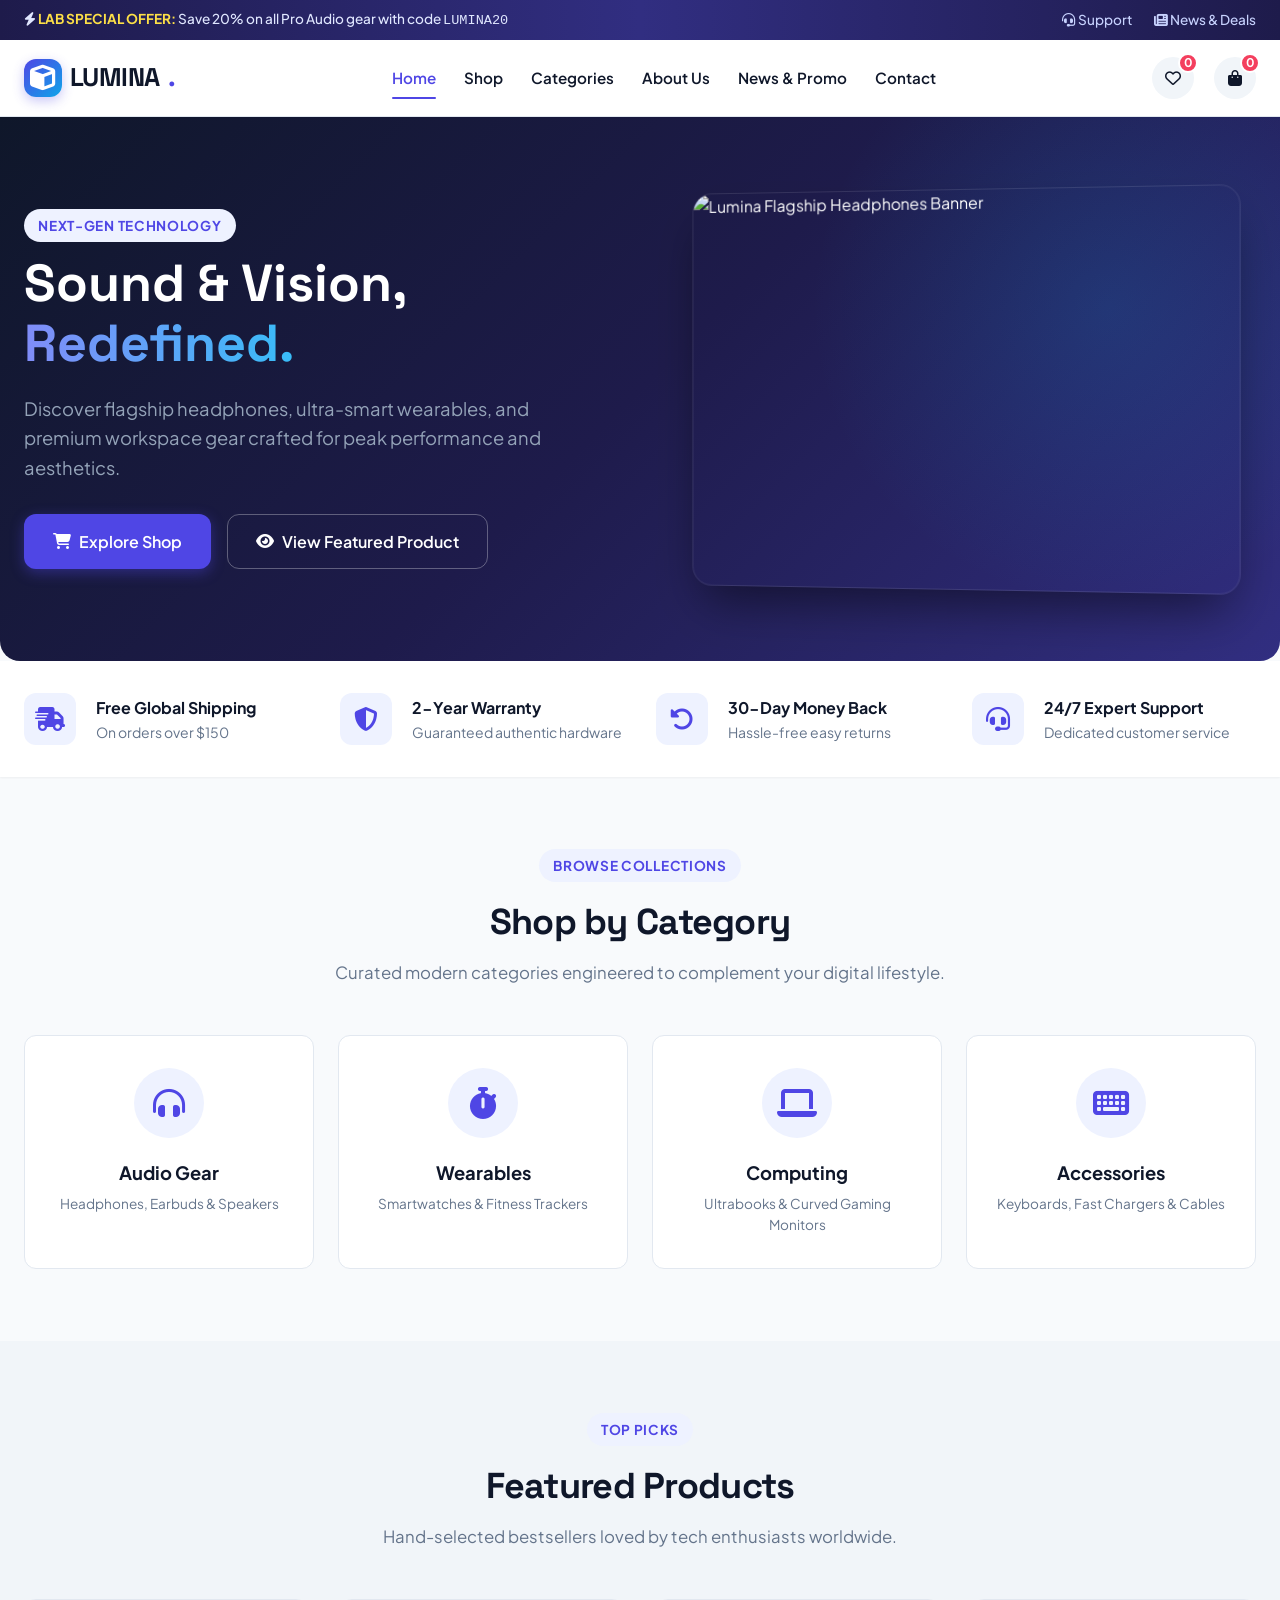
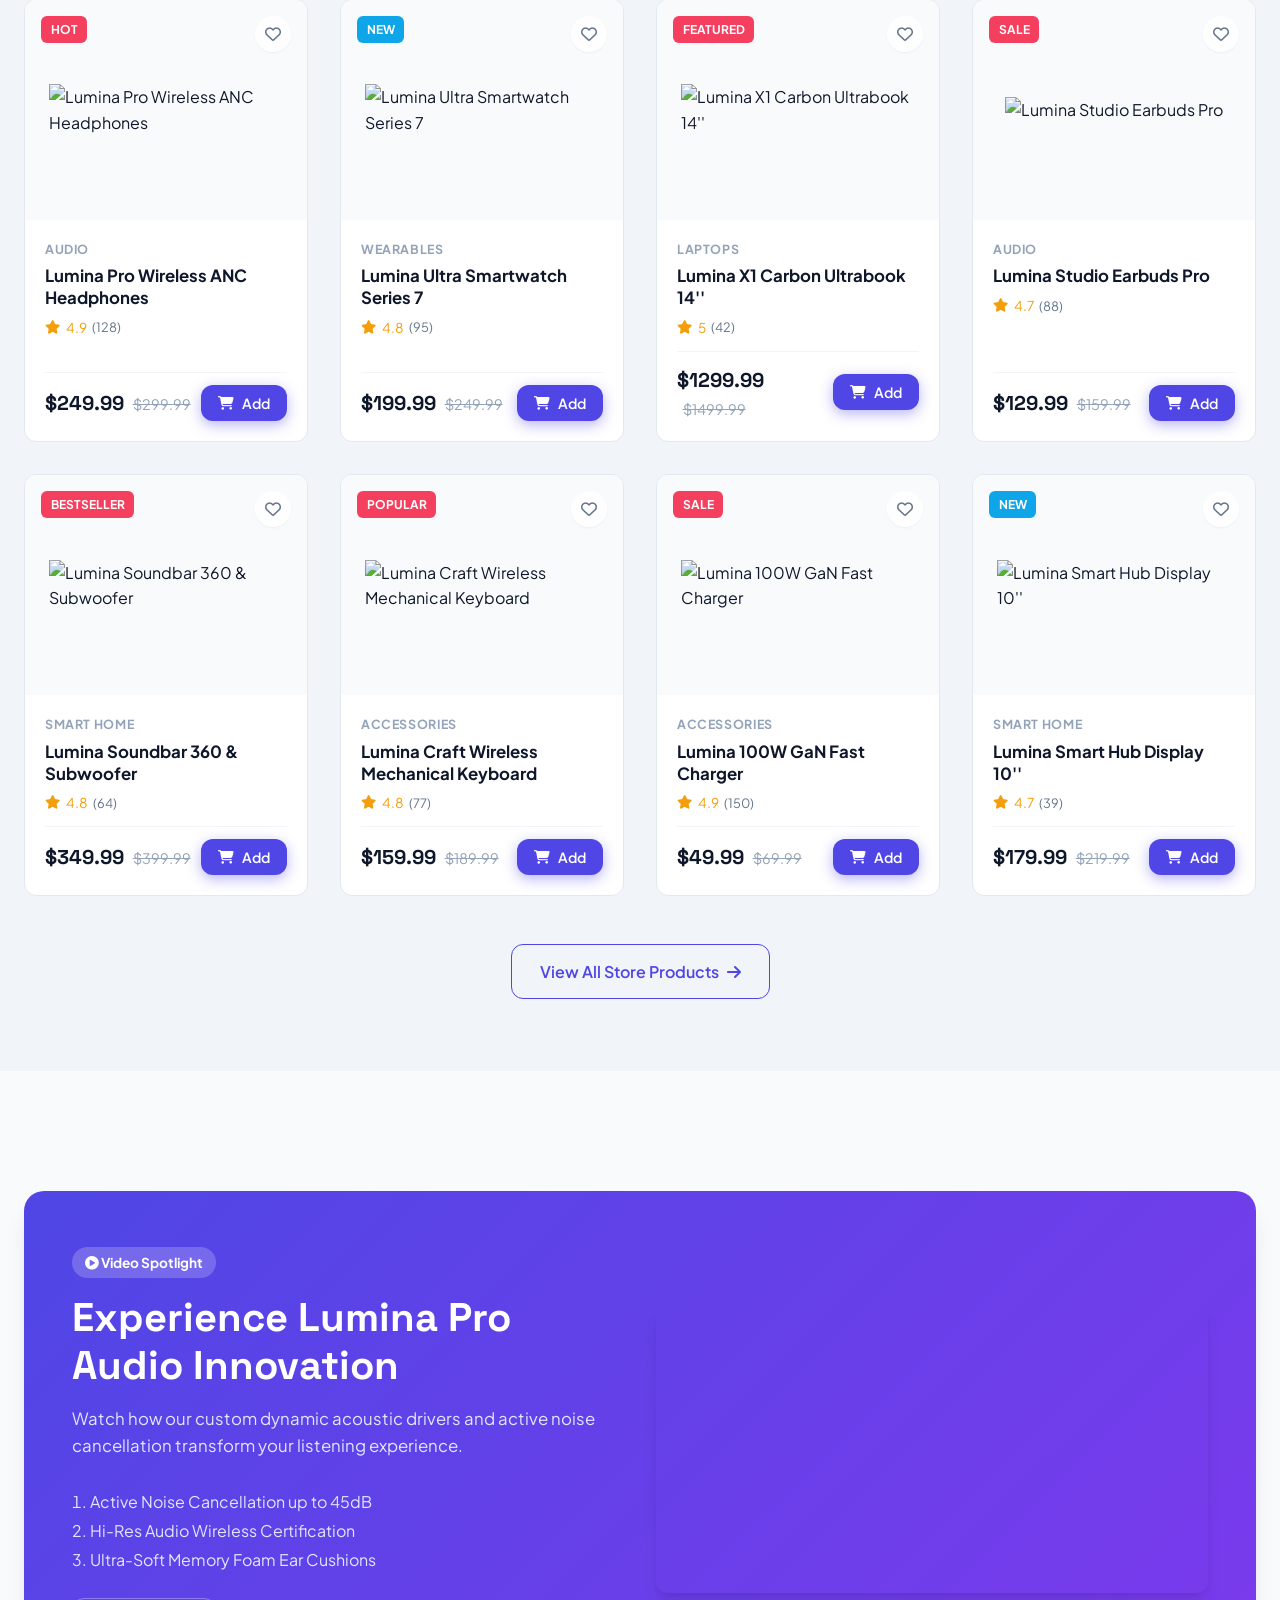
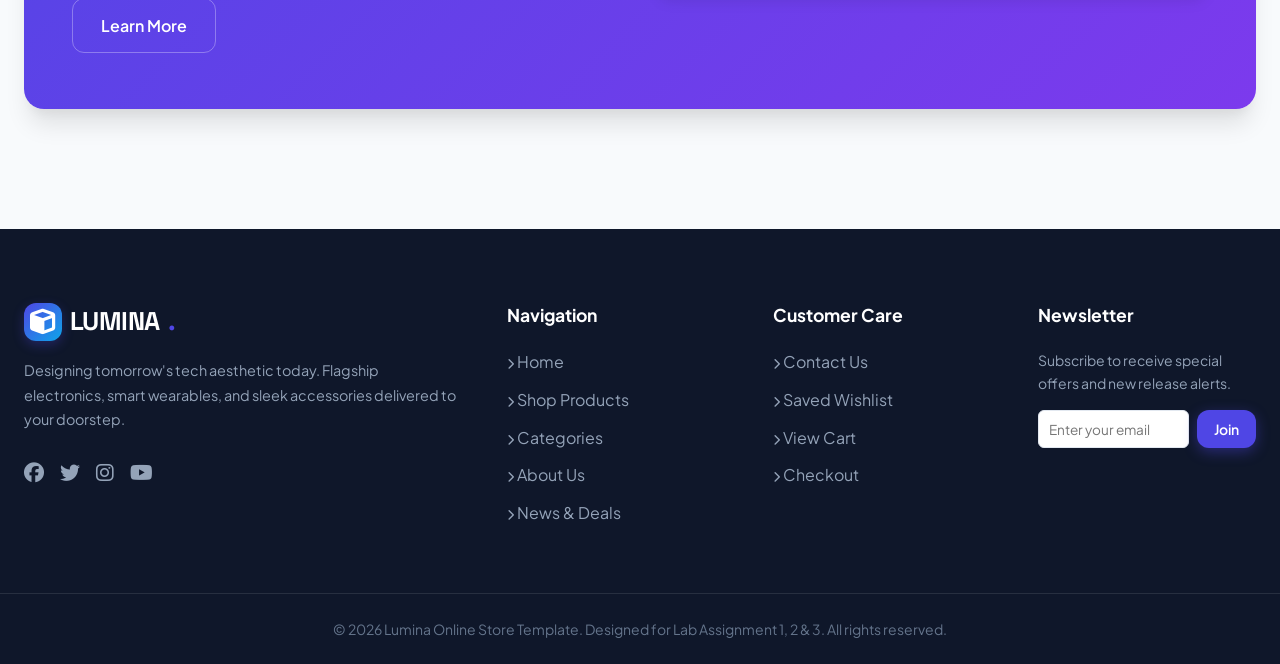
==== index.html @ 86ff1859 "Initial commit: Complete Online Store Frontend Template & Lab Assignment Report" ====
<!DOCTYPE html>
<html lang="en">
<head>
  <meta charset="UTF-8">
  <meta name="viewport" content="width=device-width, initial-scale=1.0">
  <title>Lumina Store | Premium Electronics & Tech Lifestyle</title>
  <!-- Google Fonts -->
  <link rel="preconnect" href="https://fonts.googleapis.com">
  <link rel="preconnect" href="https://fonts.gstatic.com" crossorigin>
  <link href="https://fonts.googleapis.com/css2?family=Plus+Jakarta+Sans:wght@300;400;500;600;700;800&family=Space+Grotesk:wght@500;700&display=swap" rel="stylesheet">
  <!-- FontAwesome Icons -->
  <link rel="stylesheet" href="https://cdnjs.cloudflare.com/ajax/libs/font-awesome/6.4.0/css/all.min.css">
  <!-- Main Stylesheet -->
  <link rel="stylesheet" href="css/style.css">
</head>
<body>

  <!-- Top Announcement Bar (Lab 1 Text Formatting Concept) -->
  <div class="top-bar">
    <div class="container top-bar-content">
      <p><!-- HTML Comment: Top Bar Promo Announcement -->
        <i class="fas fa-bolt"></i> <strong>LAB SPECIAL OFFER:</strong> Save 20% on all Pro Audio gear with code <code>LUMINA20</code>
      </p>
      <div class="top-bar-links">
        <a href="contact.html"><i class="fas fa-headset"></i> Support</a>
        <a href="news.html"><i class="fas fa-newspaper"></i> News & Deals</a>
      </div>
    </div>
  </div>

  <!-- Main Site Header & Navigation (Lab 3 Hyperlinks Concept) -->
  <header class="site-header">
    <div class="container header-inner">
      <!-- Brand Logo -->
      <a href="index.html" class="brand-logo">
        <div class="logo-icon"><i class="fas fa-cube"></i></div>
        LUMINA<span class="dot">.</span>
      </a>

      <!-- Navigation Links (All 11 Pages Linked) -->
      <nav>
        <ul class="nav-menu">
          <li><a href="index.html" class="nav-link active">Home</a></li>
          <li><a href="shop.html" class="nav-link">Shop</a></li>
          <li><a href="category.html" class="nav-link">Categories</a></li>
          <li><a href="about.html" class="nav-link">About Us</a></li>
          <li><a href="news.html" class="nav-link">News & Promo</a></li>
          <li><a href="contact.html" class="nav-link">Contact</a></li>
        </ul>
      </nav>

      <!-- Action Buttons -->
      <div class="header-actions">
        <a href="wishlist.html" class="action-icon-btn" title="View Wishlist">
          <i class="far fa-heart"></i>
          <span class="badge-count wishlist-badge-count">0</span>
        </a>
        <a href="cart.html" class="action-icon-btn" title="View Cart">
          <i class="fas fa-shopping-bag"></i>
          <span class="badge-count cart-badge-count">0</span>
        </a>
        <button class="mobile-toggle" aria-label="Toggle Mobile Navigation">
          <i class="fas fa-bars"></i>
        </button>
      </div>
    </div>
  </header>

  <main>
    <!-- Hero Banner Section (Lab 1 & 2 Concepts) -->
    <section class="hero-banner">
      <div class="container hero-grid">
        <div class="hero-content">
          <span class="section-tag">Next-Gen Technology</span>
          <h1>Sound & Vision, <span>Redefined.</span></h1>
          <p>Discover flagship headphones, ultra-smart wearables, and premium workspace gear crafted for peak performance and aesthetics.</p>
          <div class="hero-btns">
            <a href="shop.html" class="btn btn-primary">
              <i class="fas fa-shopping-cart"></i> Explore Shop
            </a>
            <a href="product-detail.html?id=lumina-headphones" class="btn btn-secondary">
              <i class="fas fa-eye"></i> View Featured Product
            </a>
          </div>
        </div>
        <div class="hero-img-wrapper">
          <img src="https://images.unsplash.com/photo-1505740420928-5e560c06d30e?auto=format&fit=crop&w=800&q=80" alt="Lumina Flagship Headphones Banner" width="550" height="400">
        </div>
      </div>
    </section>

    <!-- Key Features Bar (Lab 2 Concept: Icons & Structured Feature Highlights) -->
    <section class="features-bar">
      <div class="container features-grid">
        <div class="feature-card">
          <div class="feature-icon"><i class="fas fa-shipping-fast"></i></div>
          <div class="feature-info">
            <h4>Free Global Shipping</h4>
            <p>On orders over $150</p>
          </div>
        </div>
        <div class="feature-card">
          <div class="feature-icon"><i class="fas fa-shield-alt"></i></div>
          <div class="feature-info">
            <h4>2-Year Warranty</h4>
            <p>Guaranteed authentic hardware</p>
          </div>
        </div>
        <div class="feature-card">
          <div class="feature-icon"><i class="fas fa-undo-alt"></i></div>
          <div class="feature-info">
            <h4>30-Day Money Back</h4>
            <p>Hassle-free easy returns</p>
          </div>
        </div>
        <div class="feature-card">
          <div class="feature-icon"><i class="fas fa-headset"></i></div>
          <div class="feature-info">
            <h4>24/7 Expert Support</h4>
            <p>Dedicated customer service</p>
          </div>
        </div>
      </div>
    </section>

    <!-- Top Categories Overview (Lab 3 Hyperlinks to Category Page) -->
    <section class="section">
      <div class="container">
        <div class="section-header">
          <span class="section-tag">Browse Collections</span>
          <h2 class="section-title">Shop by Category</h2>
          <p class="section-subtitle">Curated modern categories engineered to complement your digital lifestyle.</p>
        </div>
        <div class="categories-grid">
          <a href="category.html?cat=Audio" class="category-card">
            <div class="category-icon-box"><i class="fas fa-headphones-alt"></i></div>
            <h3>Audio Gear</h3>
            <p>Headphones, Earbuds & Speakers</p>
          </a>
          <a href="category.html?cat=Wearables" class="category-card">
            <div class="category-icon-box"><i class="fas fa-stopwatch"></i></div>
            <h3>Wearables</h3>
            <p>Smartwatches & Fitness Trackers</p>
          </a>
          <a href="category.html?cat=Laptops" class="category-card">
            <div class="category-icon-box"><i class="fas fa-laptop"></i></div>
            <h3>Computing</h3>
            <p>Ultrabooks & Curved Gaming Monitors</p>
          </a>
          <a href="category.html?cat=Accessories" class="category-card">
            <div class="category-icon-box"><i class="fas fa-keyboard"></i></div>
            <h3>Accessories</h3>
            <p>Keyboards, Fast Chargers & Cables</p>
          </a>
        </div>
      </div>
    </section>

    <!-- Featured Products Showcase (Lab 1 & 2 Product Grid) -->
    <section class="section" style="background-color: #F1F5F9;">
      <div class="container">
        <div class="section-header">
          <span class="section-tag">Top Picks</span>
          <h2 class="section-title">Featured Products</h2>
          <p class="section-subtitle">Hand-selected bestsellers loved by tech enthusiasts worldwide.</p>
        </div>
        <div class="products-grid" id="featured-products-grid">
          <!-- Dynamically populated via app.js -->
        </div>
        <div style="text-align: center; margin-top: 3rem;">
          <a href="shop.html" class="btn btn-outline">
            View All Store Products <i class="fas fa-arrow-right"></i>
          </a>
        </div>
      </div>
    </section>

    <!-- Product Showcase Video Section (Lab 2 Concept: Embedded Video & Iframe) -->
    <section class="section">
      <div class="container">
        <div class="promo-banner" style="display: grid; grid-template-columns: 1fr 1fr; align-items: center;">
          <div class="promo-content">
            <span class="promo-tag"><i class="fas fa-play-circle"></i> Video Spotlight</span>
            <h2>Experience Lumina Pro Audio Innovation</h2>
            <p>Watch how our custom dynamic acoustic drivers and active noise cancellation transform your listening experience.</p>
            <ol style="margin-bottom: 1.5rem; color: #E0E7FF; line-height: 1.8;">
              <li>Active Noise Cancellation up to 45dB</li>
              <li>Hi-Res Audio Wireless Certification</li>
              <li>Ultra-Soft Memory Foam Ear Cushions</li>
            </ol>
            <a href="product-detail.html?id=lumina-headphones" class="btn btn-secondary">Learn More</a>
          </div>
          <div style="width: 100%; border-radius: var(--radius-md); overflow: hidden; box-shadow: var(--shadow-lg);">
            <!-- Lab 2 Iframe Video Embed -->
            <iframe width="100%" height="280" src="https://www.youtube.com/embed/joriayTNmwQ" title="Lumina Product Video" frameborder="0" allow="accelerometer; autoplay; clipboard-write; encrypted-media; gyroscope; picture-in-picture" allowfullscreen></iframe>
          </div>
        </div>
      </div>
    </section>

  </main>

  <!-- Site Footer (Lab 1 & 2 Footer Links & Lists) -->
  <footer class="site-footer">
    <div class="container footer-top">
      <div class="footer-grid">
        <div class="footer-col">
          <a href="index.html" class="brand-logo" style="color: white; margin-bottom: 1rem;">
            <div class="logo-icon"><i class="fas fa-cube"></i></div>
            LUMINA<span class="dot">.</span>
          </a>
          <p style="font-size: 0.9rem; line-height: 1.7; margin-bottom: 1.5rem;">
            Designing tomorrow's tech aesthetic today. Flagship electronics, smart wearables, and sleek accessories delivered to your doorstep.
          </p>
          <div style="display: flex; gap: 1rem; font-size: 1.25rem;">
            <a href="#" style="color: #94A3B8;"><i class="fab fa-facebook"></i></a>
            <a href="#" style="color: #94A3B8;"><i class="fab fa-twitter"></i></a>
            <a href="#" style="color: #94A3B8;"><i class="fab fa-instagram"></i></a>
            <a href="#" style="color: #94A3B8;"><i class="fab fa-youtube"></i></a>
          </div>
        </div>

        <div class="footer-col">
          <h4>Navigation</h4>
          <ul class="footer-links">
            <li><a href="index.html"><i class="fas fa-chevron-right" style="font-size: 0.7rem;"></i> Home</a></li>
            <li><a href="shop.html"><i class="fas fa-chevron-right" style="font-size: 0.7rem;"></i> Shop Products</a></li>
            <li><a href="category.html"><i class="fas fa-chevron-right" style="font-size: 0.7rem;"></i> Categories</a></li>
            <li><a href="about.html"><i class="fas fa-chevron-right" style="font-size: 0.7rem;"></i> About Us</a></li>
            <li><a href="news.html"><i class="fas fa-chevron-right" style="font-size: 0.7rem;"></i> News & Deals</a></li>
          </ul>
        </div>

        <div class="footer-col">
          <h4>Customer Care</h4>
          <ul class="footer-links">
            <li><a href="contact.html"><i class="fas fa-chevron-right" style="font-size: 0.7rem;"></i> Contact Us</a></li>
            <li><a href="wishlist.html"><i class="fas fa-chevron-right" style="font-size: 0.7rem;"></i> Saved Wishlist</a></li>
            <li><a href="cart.html"><i class="fas fa-chevron-right" style="font-size: 0.7rem;"></i> View Cart</a></li>
            <li><a href="checkout.html"><i class="fas fa-chevron-right" style="font-size: 0.7rem;"></i> Checkout</a></li>
          </ul>
        </div>

        <div class="footer-col">
          <h4>Newsletter</h4>
          <p style="font-size: 0.875rem; margin-bottom: 1rem;">Subscribe to receive special offers and new release alerts.</p>
          <form onsubmit="event.preventDefault(); LuminaStore.showToast('Subscribed to newsletter!', 'success');" style="display: flex; gap: 0.5rem;">
            <input type="email" placeholder="Enter your email" required style="padding: 0.6rem; border-radius: var(--radius-sm); border: 1px solid var(--border-color); width: 100%; outline: none; font-size: 0.85rem;">
            <button class="btn btn-primary btn-sm" type="submit">Join</button>
          </form>
        </div>
      </div>
    </div>

    <div class="footer-bottom">
      <div class="container">
        <p>&copy; 2026 Lumina Online Store Template. Designed for Lab Assignment 1, 2 & 3. All rights reserved.</p>
      </div>
    </div>
  </footer>

  <!-- App Script -->
  <script src="js/app.js"></script>
</body>
</html>
---- css/style.css ----
/* ==========================================================================
   LUMINA ONLINE STORE - MAIN STYLESHEET
   Lab Assignment 1, 2 & 3 - Complete Responsive Design System
   ========================================================================== */

/* --- Google Fonts Import --- */
@import url('https://fonts.googleapis.com/css2?family=Plus+Jakarta+Sans:wght@300;400;500;600;700;800&family=Space+Grotesk:wght@500;700&display=swap');

/* --- CSS Variables & Theme Tokens --- */
:root {
  --font-primary: 'Plus Jakarta Sans', -apple-system, BlinkMacSystemFont, 'Segoe UI', Roboto, sans-serif;
  --font-heading: 'Space Grotesk', sans-serif;

  /* Color Palette */
  --primary: #4F46E5;          /* Electric Indigo */
  --primary-hover: #4338CA;
  --primary-light: #EEF2FF;
  --secondary: #0EA5E9;        /* Sky Blue */
  --accent: #F43F5E;           /* Vivid Rose / Sale Accent */
  --accent-hover: #E11D48;
  
  --dark-bg: #0F172A;          /* Slate 900 */
  --surface-dark: #1E293B;     /* Slate 800 */
  
  --bg-body: #F8FAFC;          /* Slate 50 */
  --surface: #FFFFFF;          /* Pure White */
  --surface-secondary: #F1F5F9;/* Slate 100 */
  
  --text-main: #0F172A;        /* Slate 900 */
  --text-muted: #64748B;       /* Slate 500 */
  --text-light: #94A3B8;       /* Slate 400 */
  
  --border-color: #E2E8F0;     /* Slate 200 */
  --border-focus: #818CF8;
  
  /* Shadows & Glassmorphism */
  --shadow-sm: 0 1px 2px 0 rgba(0, 0, 0, 0.05);
  --shadow-md: 0 4px 6px -1px rgba(0, 0, 0, 0.1), 0 2px 4px -1px rgba(0, 0, 0, 0.06);
  --shadow-lg: 0 10px 15px -3px rgba(0, 0, 0, 0.1), 0 4px 6px -2px rgba(0, 0, 0, 0.05);
  --shadow-xl: 0 20px 25px -5px rgba(0, 0, 0, 0.1), 0 10px 10px -5px rgba(0, 0, 0, 0.04);
  
  --radius-sm: 6px;
  --radius-md: 12px;
  --radius-lg: 20px;
  --radius-full: 9999px;
  
  --transition: all 0.3s cubic-bezier(0.4, 0, 0.2, 1);
  --max-width: 1280px;
}

/* --- Global Reset & Base Styles --- */
*, *::before, *::after {
  box-sizing: border-box;
  margin: 0;
  padding: 0;
}

html {
  scroll-behavior: smooth;
  font-size: 16px;
}

body {
  font-family: var(--font-primary);
  background-color: var(--bg-body);
  color: var(--text-main);
  line-height: 1.6;
  display: flex;
  flex-direction: column;
  min-height: 100vh;
  -webkit-font-smoothing: antialiased;
}

img {
  max-width: 100%;
  height: auto;
  display: block;
}

a {
  color: inherit;
  text-decoration: none;
  transition: var(--transition);
}

ul, ol {
  list-style-position: inside;
}

button, input, select, textarea {
  font-family: inherit;
  font-size: inherit;
}

/* --- Container Utility --- */
.container {
  width: 100%;
  max-width: var(--max-width);
  margin: 0 auto;
  padding: 0 1.5rem;
}

/* --- Top Announcement Bar --- */
.top-bar {
  background: linear-gradient(90deg, #1E1B4B 0%, #312E81 50%, #1E1B4B 100%);
  color: #E0E7FF;
  font-size: 0.85rem;
  padding: 0.5rem 0;
  text-align: center;
  font-weight: 500;
}

.top-bar strong {
  color: #FDE047;
  font-weight: 700;
}

.top-bar-content {
  display: flex;
  justify-content: space-between;
  align-items: center;
}

.top-bar-links a {
  margin-left: 1.25rem;
  color: #C7D2FE;
}
.top-bar-links a:hover {
  color: #FFFFFF;
}

/* --- Main Header & Navigation --- */
.site-header {
  background-color: var(--surface);
  border-bottom: 1px solid var(--border-color);
  position: sticky;
  top: 0;
  z-index: 1000;
  box-shadow: var(--shadow-sm);
}

.header-inner {
  display: flex;
  align-items: center;
  justify-content: space-between;
  height: 76px;
}

/* Brand Logo */
.brand-logo {
  display: flex;
  align-items: center;
  gap: 0.5rem;
  font-family: var(--font-heading);
  font-size: 1.6rem;
  font-weight: 800;
  color: var(--text-main);
  letter-spacing: -0.02em;
}

.brand-logo .logo-icon {
  width: 38px;
  height: 38px;
  background: linear-gradient(135deg, var(--primary) 0%, var(--secondary) 100%);
  border-radius: var(--radius-md);
  display: flex;
  align-items: center;
  justify-content: center;
  color: white;
  font-weight: 800;
  box-shadow: 0 4px 12px rgba(79, 70, 229, 0.3);
}

.brand-logo span.dot {
  color: var(--primary);
}

/* Main Navigation Menu */
.nav-menu {
  display: flex;
  align-items: center;
  gap: 1.75rem;
  list-style: none;
}

.nav-link {
  font-weight: 600;
  font-size: 0.95rem;
  color: var(--text-main);
  padding: 0.5rem 0;
  position: relative;
}

.nav-link:hover, .nav-link.active {
  color: var(--primary);
}

.nav-link.active::after, .nav-link:hover::after {
  content: '';
  position: absolute;
  bottom: -4px;
  left: 0;
  width: 100%;
  height: 2px;
  background-color: var(--primary);
  border-radius: var(--radius-full);
}

/* Header User Actions */
.header-actions {
  display: flex;
  align-items: center;
  gap: 1.25rem;
}

.action-icon-btn {
  position: relative;
  background: var(--surface-secondary);
  border: none;
  width: 42px;
  height: 42px;
  border-radius: 50%;
  display: flex;
  align-items: center;
  justify-content: center;
  cursor: pointer;
  color: var(--text-main);
  transition: var(--transition);
}

.action-icon-btn:hover {
  background: var(--primary-light);
  color: var(--primary);
}

.badge-count {
  position: absolute;
  top: -4px;
  right: -4px;
  background-color: var(--accent);
  color: white;
  font-size: 0.75rem;
  font-weight: 700;
  width: 20px;
  height: 20px;
  border-radius: 50%;
  display: flex;
  align-items: center;
  justify-content: center;
  border: 2px solid var(--surface);
}

.mobile-toggle {
  display: none;
  background: none;
  border: none;
  font-size: 1.5rem;
  cursor: pointer;
  color: var(--text-main);
}

/* --- Hero Section --- */
.hero-banner {
  background: linear-gradient(135deg, #0F172A 0%, #1E1B4B 50%, #312E81 100%);
  color: white;
  padding: 4.5rem 0;
  position: relative;
  overflow: hidden;
  border-radius: 0 0 var(--radius-lg) var(--radius-lg);
}

.hero-banner::before {
  content: '';
  position: absolute;
  top: -20%;
  right: -10%;
  width: 600px;
  height: 600px;
  background: radial-gradient(circle, rgba(14, 165, 233, 0.15) 0%, rgba(0,0,0,0) 70%);
  pointer-events: none;
}

.hero-grid {
  display: grid;
  grid-template-columns: 1fr 1fr;
  gap: 3rem;
  align-items: center;
}

.hero-content h1 {
  font-family: var(--font-heading);
  font-size: 3.25rem;
  line-height: 1.15;
  font-weight: 800;
  margin-bottom: 1.25rem;
}

.hero-content h1 span {
  background: linear-gradient(90deg, #818CF8 0%, #38BDF8 100%);
  -webkit-background-clip: text;
  -webkit-text-fill-color: transparent;
}

.hero-content p {
  font-size: 1.15rem;
  color: #94A3B8;
  margin-bottom: 2rem;
  max-width: 520px;
}

.hero-btns {
  display: flex;
  gap: 1rem;
  flex-wrap: wrap;
}

.hero-img-wrapper {
  position: relative;
  display: flex;
  justify-content: center;
}

.hero-img-wrapper img {
  border-radius: var(--radius-lg);
  box-shadow: 0 25px 50px -12px rgba(0, 0, 0, 0.5);
  border: 1px solid rgba(255, 255, 255, 0.1);
  transform: perspective(1000px) rotateY(-5deg);
  transition: var(--transition);
}

.hero-img-wrapper img:hover {
  transform: perspective(1000px) rotateY(0deg) scale(1.02);
}

/* --- Buttons --- */
.btn {
  display: inline-flex;
  align-items: center;
  justify-content: center;
  gap: 0.5rem;
  padding: 0.85rem 1.75rem;
  border-radius: var(--radius-md);
  font-weight: 600;
  font-size: 1rem;
  cursor: pointer;
  border: 1px solid transparent;
  transition: var(--transition);
}

.btn-primary {
  background-color: var(--primary);
  color: white;
  box-shadow: 0 4px 14px rgba(79, 70, 229, 0.4);
}
.btn-primary:hover {
  background-color: var(--primary-hover);
  transform: translateY(-2px);
  box-shadow: 0 6px 20px rgba(79, 70, 229, 0.5);
}

.btn-secondary {
  background-color: transparent;
  color: white;
  border-color: rgba(255, 255, 255, 0.3);
}
.btn-secondary:hover {
  background-color: rgba(255, 255, 255, 0.1);
  border-color: white;
}

.btn-outline {
  background-color: transparent;
  color: var(--primary);
  border-color: var(--primary);
}
.btn-outline:hover {
  background-color: var(--primary-light);
}

.btn-accent {
  background-color: var(--accent);
  color: white;
}
.btn-accent:hover {
  background-color: var(--accent-hover);
}

.btn-sm {
  padding: 0.5rem 1rem;
  font-size: 0.875rem;
}

.btn-full {
  width: 100%;
}

/* --- Section Formatting --- */
.section {
  padding: 4.5rem 0;
}

.section-header {
  text-align: center;
  margin-bottom: 3rem;
}

.section-tag {
  display: inline-block;
  color: var(--primary);
  background-color: var(--primary-light);
  font-weight: 700;
  font-size: 0.85rem;
  padding: 0.35rem 0.9rem;
  border-radius: var(--radius-full);
  text-transform: uppercase;
  letter-spacing: 0.05em;
  margin-bottom: 0.75rem;
}

.section-title {
  font-family: var(--font-heading);
  font-size: 2.25rem;
  font-weight: 700;
  color: var(--text-main);
  letter-spacing: -0.02em;
}

.section-subtitle {
  color: var(--text-muted);
  font-size: 1.05rem;
  margin-top: 0.5rem;
}

/* --- Features Grid (Lab 1 & 2 Concepts) --- */
.features-bar {
  background-color: var(--surface);
  border-y: 1px solid var(--border-color);
  padding: 2rem 0;
  box-shadow: var(--shadow-sm);
}

.features-grid {
  display: grid;
  grid-template-columns: repeat(auto-fit, minmax(220px, 1fr));
  gap: 2rem;
}

.feature-card {
  display: flex;
  align-items: center;
  gap: 1.25rem;
}

.feature-icon {
  width: 52px;
  height: 52px;
  border-radius: var(--radius-md);
  background: var(--primary-light);
  color: var(--primary);
  display: flex;
  align-items: center;
  justify-content: center;
  font-size: 1.5rem;
  flex-shrink: 0;
}

.feature-info h4 {
  font-size: 1rem;
  font-weight: 700;
  color: var(--text-main);
}

.feature-info p {
  font-size: 0.875rem;
  color: var(--text-muted);
}

/* --- Product Cards Grid --- */
.products-grid {
  display: grid;
  grid-template-columns: repeat(auto-fill, minmax(260px, 1fr));
  gap: 2rem;
}

.product-card {
  background-color: var(--surface);
  border-radius: var(--radius-md);
  border: 1px solid var(--border-color);
  overflow: hidden;
  transition: var(--transition);
  display: flex;
  flex-direction: column;
  position: relative;
}

.product-card:hover {
  transform: translateY(-6px);
  box-shadow: var(--shadow-xl);
  border-color: var(--border-focus);
}

.product-badge {
  position: absolute;
  top: 1rem;
  left: 1rem;
  z-index: 10;
  background-color: var(--accent);
  color: white;
  font-size: 0.75rem;
  font-weight: 700;
  padding: 0.25rem 0.6rem;
  border-radius: var(--radius-sm);
  text-transform: uppercase;
}

.product-badge.badge-new {
  background-color: var(--secondary);
}

.product-wishlist-btn {
  position: absolute;
  top: 1rem;
  right: 1rem;
  z-index: 10;
  background-color: rgba(255, 255, 255, 0.9);
  border: none;
  width: 36px;
  height: 36px;
  border-radius: 50%;
  display: flex;
  align-items: center;
  justify-content: center;
  cursor: pointer;
  color: var(--text-muted);
  box-shadow: var(--shadow-sm);
  transition: var(--transition);
}

.product-wishlist-btn:hover, .product-wishlist-btn.active {
  background-color: #FFE4E6;
  color: var(--accent);
}

.product-thumb {
  position: relative;
  background-color: #F8FAFC;
  padding: 1.5rem;
  display: flex;
  align-items: center;
  justify-content: center;
  height: 220px;
  overflow: hidden;
}

.product-thumb img {
  max-height: 180px;
  object-fit: contain;
  transition: var(--transition);
}

.product-card:hover .product-thumb img {
  transform: scale(1.08);
}

.product-details {
  padding: 1.25rem;
  display: flex;
  flex-direction: column;
  flex-grow: 1;
}

.product-category {
  font-size: 0.78rem;
  text-transform: uppercase;
  color: var(--text-light);
  font-weight: 700;
  letter-spacing: 0.05em;
  margin-bottom: 0.35rem;
}

.product-title {
  font-size: 1.05rem;
  font-weight: 700;
  color: var(--text-main);
  margin-bottom: 0.5rem;
  line-height: 1.3;
}

.product-title a:hover {
  color: var(--primary);
}

.product-rating {
  display: flex;
  align-items: center;
  gap: 0.35rem;
  margin-bottom: 0.75rem;
  font-size: 0.85rem;
  color: #F59E0B; /* Amber Star */
}

.rating-count {
  color: var(--text-muted);
  font-size: 0.8rem;
}

.product-price-row {
  display: flex;
  align-items: center;
  justify-content: space-between;
  margin-top: auto;
  padding-top: 0.75rem;
  border-top: 1px solid var(--surface-secondary);
}

.product-price {
  font-family: var(--font-heading);
  font-size: 1.25rem;
  font-weight: 700;
  color: var(--text-main);
}

.old-price {
  font-size: 0.9rem;
  color: var(--text-light);
  text-decoration: line-through;
  margin-left: 0.35rem;
  font-weight: 400;
}

/* --- Category Cards Grid --- */
.categories-grid {
  display: grid;
  grid-template-columns: repeat(auto-fit, minmax(220px, 1fr));
  gap: 1.5rem;
}

.category-card {
  background-color: var(--surface);
  border-radius: var(--radius-md);
  border: 1px solid var(--border-color);
  padding: 2rem 1.5rem;
  text-align: center;
  transition: var(--transition);
  display: flex;
  flex-direction: column;
  align-items: center;
}

.category-card:hover {
  transform: translateY(-4px);
  border-color: var(--primary);
  box-shadow: var(--shadow-lg);
  background: linear-gradient(180deg, var(--surface) 0%, var(--primary-light) 100%);
}

.category-icon-box {
  width: 70px;
  height: 70px;
  border-radius: 50%;
  background: var(--primary-light);
  color: var(--primary);
  display: flex;
  align-items: center;
  justify-content: center;
  font-size: 2rem;
  margin-bottom: 1.25rem;
  transition: var(--transition);
}

.category-card:hover .category-icon-box {
  background-color: var(--primary);
  color: white;
  transform: scale(1.1);
}

.category-card h3 {
  font-size: 1.15rem;
  font-weight: 700;
  margin-bottom: 0.35rem;
}

.category-card p {
  font-size: 0.85rem;
  color: var(--text-muted);
}

/* --- Offer Banner Section --- */
.promo-banner {
  background: linear-gradient(135deg, #4F46E5 0%, #7C3AED 100%);
  color: white;
  border-radius: var(--radius-lg);
  padding: 3.5rem 3rem;
  display: flex;
  align-items: center;
  justify-content: space-between;
  gap: 2rem;
  box-shadow: var(--shadow-xl);
  margin: 3rem 0;
  position: relative;
  overflow: hidden;
}

.promo-content {
  max-width: 580px;
}

.promo-tag {
  background-color: rgba(255, 255, 255, 0.2);
  color: white;
  padding: 0.3rem 0.8rem;
  border-radius: var(--radius-full);
  font-size: 0.85rem;
  font-weight: 700;
  display: inline-block;
  margin-bottom: 1rem;
}

.promo-content h2 {
  font-family: var(--font-heading);
  font-size: 2.5rem;
  font-weight: 800;
  line-height: 1.2;
  margin-bottom: 1rem;
}

.promo-content p {
  color: #E0E7FF;
  font-size: 1.05rem;
  margin-bottom: 1.75rem;
}

/* --- Page Header / Breadcrumb --- */
.page-header {
  background-color: var(--surface-dark);
  color: white;
  padding: 3rem 0;
  text-align: center;
  position: relative;
}

.page-title {
  font-family: var(--font-heading);
  font-size: 2.5rem;
  font-weight: 700;
  margin-bottom: 0.5rem;
}

.breadcrumb {
  display: flex;
  justify-content: center;
  align-items: center;
  gap: 0.5rem;
  font-size: 0.9rem;
  color: var(--text-light);
}

.breadcrumb a {
  color: #CBD5E1;
}
.breadcrumb a:hover {
  color: white;
}

/* --- Filter & Sidebar Controls (Shop Page) --- */
.shop-layout {
  display: grid;
  grid-template-columns: 260px 1fr;
  gap: 2rem;
}

.sidebar-card {
  background-color: var(--surface);
  border: 1px solid var(--border-color);
  border-radius: var(--radius-md);
  padding: 1.5rem;
  margin-bottom: 1.5rem;
}

.sidebar-title {
  font-size: 1.1rem;
  font-weight: 700;
  margin-bottom: 1rem;
  padding-bottom: 0.5rem;
  border-bottom: 2px solid var(--surface-secondary);
}

.filter-list {
  list-style: none;
}

.filter-item {
  margin-bottom: 0.6rem;
}

.filter-item label {
  display: flex;
  align-items: center;
  gap: 0.6rem;
  font-size: 0.925rem;
  color: var(--text-main);
  cursor: pointer;
}

.filter-item input[type="checkbox"],
.filter-item input[type="radio"] {
  accent-color: var(--primary);
  width: 16px;
  height: 16px;
}

.price-range-inputs {
  display: flex;
  align-items: center;
  gap: 0.5rem;
  margin-top: 1rem;
}

.price-range-inputs input {
  width: 100%;
  padding: 0.5rem;
  border: 1px solid var(--border-color);
  border-radius: var(--radius-sm);
}

.shop-toolbar {
  background-color: var(--surface);
  border: 1px solid var(--border-color);
  border-radius: var(--radius-md);
  padding: 1rem 1.5rem;
  display: flex;
  justify-content: space-between;
  align-items: center;
  margin-bottom: 1.5rem;
  flex-wrap: wrap;
  gap: 1rem;
}

.search-box {
  display: flex;
  align-items: center;
  background-color: var(--bg-body);
  border: 1px solid var(--border-color);
  border-radius: var(--radius-md);
  padding: 0.4rem 0.8rem;
  width: 280px;
}

.search-box input {
  border: none;
  background: transparent;
  outline: none;
  padding: 0.3rem 0.5rem;
  width: 100%;
}

.sort-select {
  padding: 0.5rem 1rem;
  border-radius: var(--radius-md);
  border: 1px solid var(--border-color);
  background-color: var(--surface);
  outline: none;
}

/* --- Single Product Details Layout --- */
.product-detail-layout {
  display: grid;
  grid-template-columns: 1fr 1fr;
  gap: 3.5rem;
  background-color: var(--surface);
  border-radius: var(--radius-lg);
  border: 1px solid var(--border-color);
  padding: 2.5rem;
  box-shadow: var(--shadow-sm);
}

.product-gallery {
  display: flex;
  flex-direction: column;
  gap: 1rem;
}

.main-image-box {
  background-color: var(--bg-body);
  border-radius: var(--radius-md);
  padding: 2rem;
  display: flex;
  align-items: center;
  justify-content: center;
  height: 380px;
  border: 1px solid var(--border-color);
}

.main-image-box img {
  max-height: 320px;
  object-fit: contain;
}

.thumb-list {
  display: flex;
  gap: 1rem;
  overflow-x: auto;
}

.thumb-item {
  width: 80px;
  height: 80px;
  border: 2px solid var(--border-color);
  border-radius: var(--radius-md);
  padding: 0.4rem;
  cursor: pointer;
  background-color: var(--bg-body);
  transition: var(--transition);
}

.thumb-item.active, .thumb-item:hover {
  border-color: var(--primary);
}

.thumb-item img {
  width: 100%;
  height: 100%;
  object-fit: contain;
}

.product-info-col h1 {
  font-family: var(--font-heading);
  font-size: 2.25rem;
  font-weight: 800;
  margin-bottom: 0.75rem;
  line-height: 1.2;
}

.price-tag-big {
  font-family: var(--font-heading);
  font-size: 2rem;
  font-weight: 700;
  color: var(--primary);
  margin: 1rem 0;
  display: flex;
  align-items: center;
  gap: 0.75rem;
}

.stock-status {
  font-size: 0.85rem;
  padding: 0.25rem 0.6rem;
  border-radius: var(--radius-sm);
  font-weight: 700;
}
.in-stock {
  background-color: #DCFCE7;
  color: #166534;
}

.quantity-picker {
  display: flex;
  align-items: center;
  border: 1px solid var(--border-color);
  border-radius: var(--radius-md);
  overflow: hidden;
  width: 130px;
}

.quantity-btn {
  background-color: var(--surface-secondary);
  border: none;
  width: 40px;
  height: 42px;
  font-size: 1.2rem;
  font-weight: 700;
  cursor: pointer;
  color: var(--text-main);
}

.quantity-btn:hover {
  background-color: var(--border-color);
}

.quantity-input {
  width: 50px;
  height: 42px;
  border: none;
  text-align: center;
  font-weight: 700;
}

/* Tabs section for specs (Lab 2 Definition lists <dl>) */
.product-tabs-container {
  margin-top: 3rem;
  background-color: var(--surface);
  border: 1px solid var(--border-color);
  border-radius: var(--radius-lg);
  padding: 2rem;
}

.tabs-nav {
  display: flex;
  gap: 1.5rem;
  border-bottom: 2px solid var(--surface-secondary);
  margin-bottom: 1.5rem;
}

.tab-btn {
  background: none;
  border: none;
  font-size: 1.05rem;
  font-weight: 700;
  color: var(--text-muted);
  padding: 0.75rem 0;
  cursor: pointer;
  position: relative;
}

.tab-btn.active {
  color: var(--primary);
}

.tab-btn.active::after {
  content: '';
  position: absolute;
  bottom: -2px;
  left: 0;
  width: 100%;
  height: 2px;
  background-color: var(--primary);
}

.tab-content {
  display: none;
}

.tab-content.active {
  display: block;
}

/* Definition List styling (Lab 2) */
.specs-dl {
  display: grid;
  grid-template-columns: 200px 1fr;
  gap: 1rem;
  font-size: 0.95rem;
}

.specs-dl dt {
  font-weight: 700;
  color: var(--text-main);
  background-color: var(--bg-body);
  padding: 0.6rem 1rem;
  border-radius: var(--radius-sm);
}

.specs-dl dd {
  padding: 0.6rem 1rem;
  color: var(--text-muted);
}

/* --- Cart & Wishlist Table Styles (Lab 1 & 2 Table Concepts) --- */
.cart-layout {
  display: grid;
  grid-template-columns: 1fr 340px;
  gap: 2rem;
}

.cart-table-wrapper {
  background-color: var(--surface);
  border: 1px solid var(--border-color);
  border-radius: var(--radius-md);
  overflow: hidden;
  box-shadow: var(--shadow-sm);
}

.cart-table {
  width: 100%;
  border-collapse: collapse;
  text-align: left;
}

.cart-table th {
  background-color: var(--surface-secondary);
  padding: 1rem 1.25rem;
  font-size: 0.85rem;
  font-weight: 700;
  color: var(--text-muted);
  text-transform: uppercase;
}

.cart-table td {
  padding: 1.25rem;
  border-bottom: 1px solid var(--border-color);
  vertical-align: middle;
}

.cart-product-item {
  display: flex;
  align-items: center;
  gap: 1rem;
}

.cart-product-img {
  width: 70px;
  height: 70px;
  border-radius: var(--radius-sm);
  background-color: var(--bg-body);
  padding: 0.4rem;
  object-fit: contain;
}

.remove-btn {
  background: none;
  border: none;
  color: var(--accent);
  cursor: pointer;
  font-size: 1.1rem;
}

/* Summary Card */
.summary-card {
  background-color: var(--surface);
  border: 1px solid var(--border-color);
  border-radius: var(--radius-md);
  padding: 1.75rem;
  box-shadow: var(--shadow-sm);
  height: fit-content;
}

.summary-title {
  font-size: 1.25rem;
  font-weight: 700;
  margin-bottom: 1.25rem;
  padding-bottom: 0.75rem;
  border-bottom: 1px solid var(--border-color);
}

.summary-row {
  display: flex;
  justify-content: space-between;
  margin-bottom: 1rem;
  font-size: 0.95rem;
  color: var(--text-muted);
}

.summary-row.total {
  font-size: 1.25rem;
  font-weight: 800;
  color: var(--text-main);
  border-top: 1px solid var(--border-color);
  padding-top: 1rem;
  margin-top: 1rem;
}

/* --- Forms & Checkout (Lab 1 & 2) --- */
.checkout-layout {
  display: grid;
  grid-template-columns: 1fr 380px;
  gap: 2.5rem;
}

.form-group {
  margin-bottom: 1.25rem;
}

.form-label {
  display: block;
  font-size: 0.9rem;
  font-weight: 600;
  margin-bottom: 0.4rem;
  color: var(--text-main);
}

.form-control {
  width: 100%;
  padding: 0.75rem 1rem;
  border: 1px solid var(--border-color);
  border-radius: var(--radius-md);
  font-size: 0.95rem;
  background-color: var(--surface);
  transition: var(--transition);
}

.form-control:focus {
  outline: none;
  border-color: var(--primary);
  box-shadow: 0 0 0 3px var(--primary-light);
}

.form-grid-2 {
  display: grid;
  grid-template-columns: 1fr 1fr;
  gap: 1rem;
}

/* --- About Us & News Cards --- */
.about-grid {
  display: grid;
  grid-template-columns: 1fr 1fr;
  gap: 3.5rem;
  align-items: center;
}

.news-grid {
  display: grid;
  grid-template-columns: repeat(auto-fit, minmax(300px, 1fr));
  gap: 2rem;
}

.news-card {
  background-color: var(--surface);
  border-radius: var(--radius-md);
  border: 1px solid var(--border-color);
  overflow: hidden;
  transition: var(--transition);
}

.news-card:hover {
  transform: translateY(-4px);
  box-shadow: var(--shadow-lg);
}

.news-img {
  height: 200px;
  width: 100%;
  object-fit: cover;
}

.news-body {
  padding: 1.5rem;
}

.news-date {
  font-size: 0.8rem;
  color: var(--primary);
  font-weight: 700;
  margin-bottom: 0.5rem;
}

.news-title {
  font-size: 1.2rem;
  font-weight: 700;
  margin-bottom: 0.75rem;
}

/* --- Toast Notification System --- */
.toast-container {
  position: fixed;
  bottom: 2rem;
  right: 2rem;
  z-index: 9999;
  display: flex;
  flex-direction: column;
  gap: 0.75rem;
}

.toast {
  background-color: var(--dark-bg);
  color: white;
  padding: 0.85rem 1.25rem;
  border-radius: var(--radius-md);
  box-shadow: var(--shadow-xl);
  display: flex;
  align-items: center;
  gap: 0.75rem;
  font-size: 0.9rem;
  font-weight: 600;
  animation: slideUp 0.3s ease forwards;
}

.toast.success {
  border-left: 4px solid #22C55E;
}

@keyframes slideUp {
  from {
    opacity: 0;
    transform: translateY(20px);
  }
  to {
    opacity: 1;
    transform: translateY(0);
  }
}

/* --- Footer (Lab 1 & 2 Footer links, lists) --- */
.site-footer {
  background-color: var(--dark-bg);
  color: #94A3B8;
  margin-top: auto;
  padding-top: 4.5rem;
}

.footer-top {
  padding-bottom: 3.5rem;
  border-bottom: 1px solid rgba(255, 255, 255, 0.1);
}

.footer-grid {
  display: grid;
  grid-template-columns: 2fr repeat(3, 1fr);
  gap: 3rem;
}

.footer-col h4 {
  color: white;
  font-size: 1.1rem;
  font-weight: 700;
  margin-bottom: 1.25rem;
}

.footer-links {
  list-style: none;
}

.footer-links li {
  margin-bottom: 0.75rem;
}

.footer-links a {
  color: #94A3B8;
}

.footer-links a:hover {
  color: white;
  padding-left: 4px;
}

.footer-bottom {
  padding: 1.5rem 0;
  text-align: center;
  font-size: 0.875rem;
  color: #64748B;
}

/* --- Responsive Breakpoints --- */
@media (max-width: 992px) {
  .hero-grid, .shop-layout, .product-detail-layout, .cart-layout, .checkout-layout, .about-grid {
    grid-template-columns: 1fr;
  }
  
  .footer-grid {
    grid-template-columns: 1fr 1fr;
  }

  .nav-menu {
    position: fixed;
    top: 76px;
    left: -100%;
    width: 100%;
    height: calc(100vh - 76px);
    background-color: var(--surface);
    flex-direction: column;
    padding: 2rem;
    transition: var(--transition);
    box-shadow: var(--shadow-xl);
  }

  .nav-menu.open {
    left: 0;
  }

  .mobile-toggle {
    display: block;
  }
}

@media (max-width: 640px) {
  .footer-grid {
    grid-template-columns: 1fr;
  }
  
  .hero-content h1 {
    font-size: 2.25rem;
  }
  
  .section-title {
    font-size: 1.75rem;
  }
}
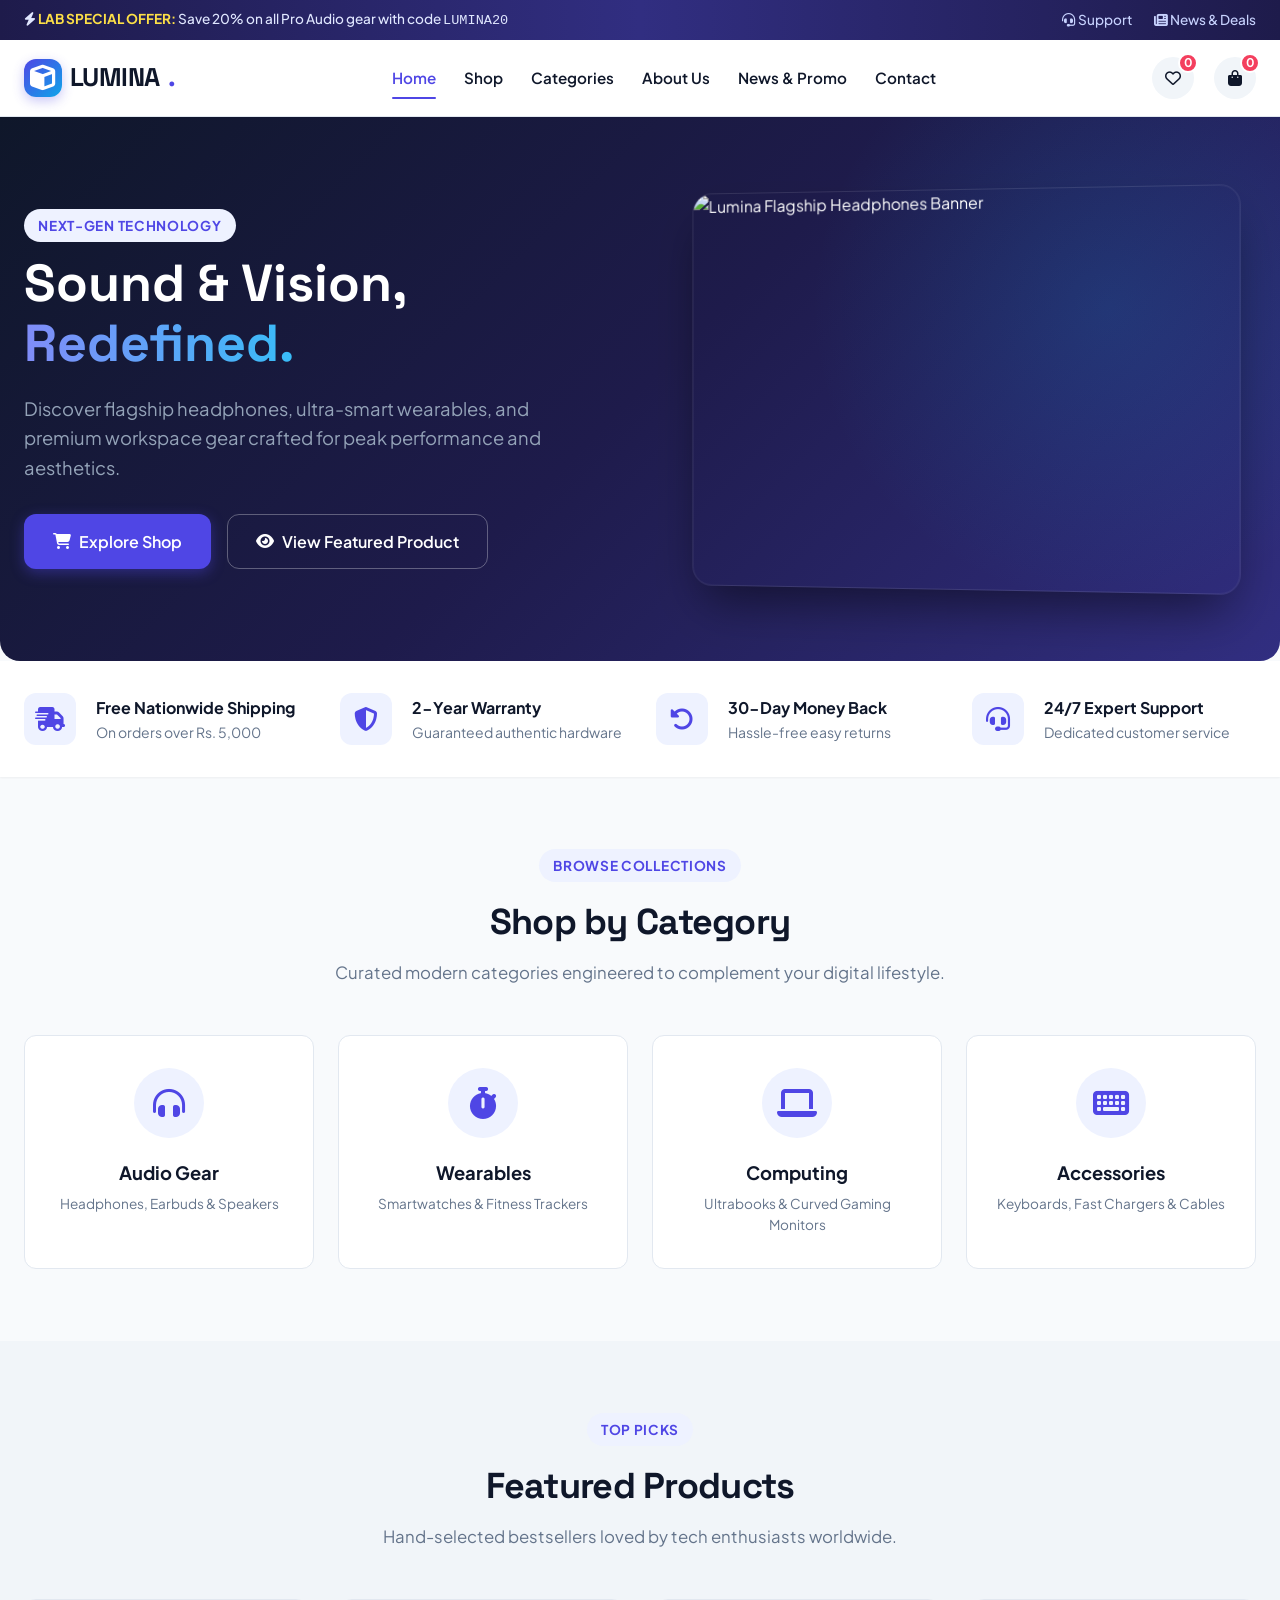
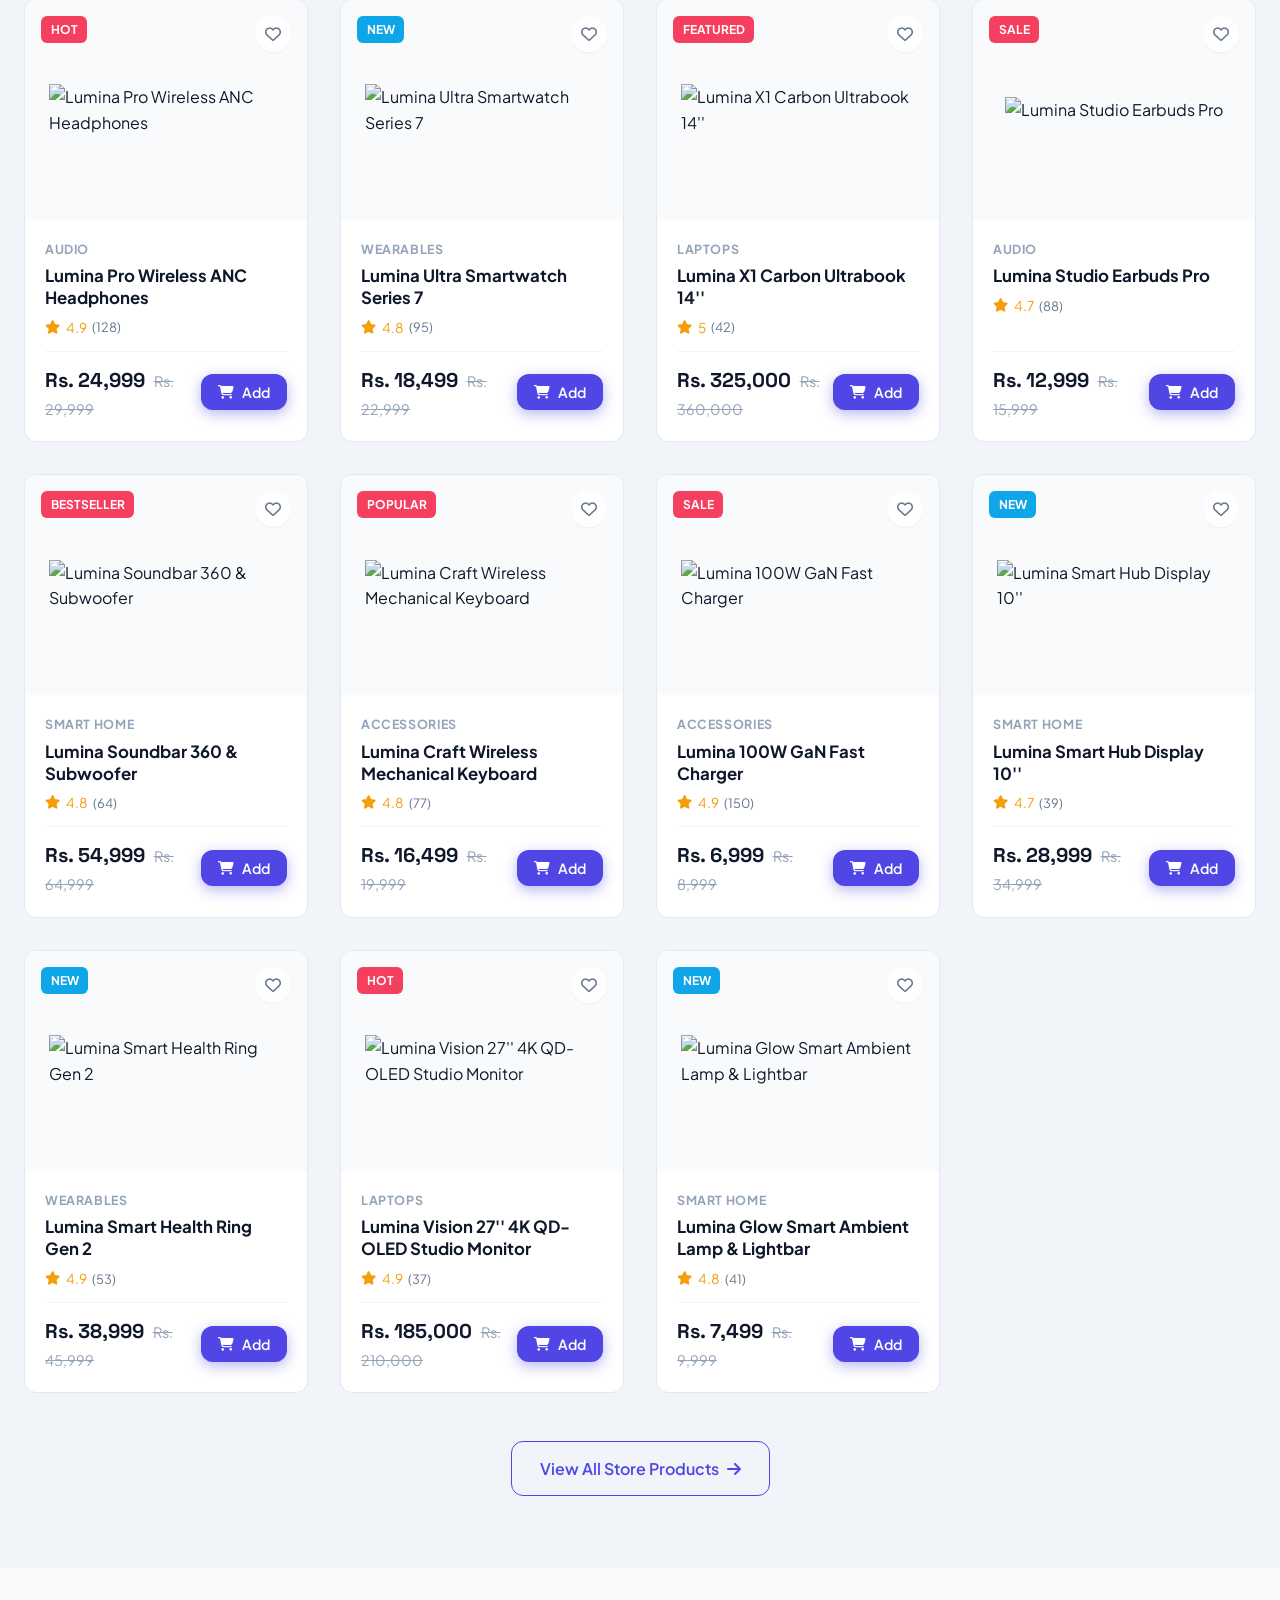
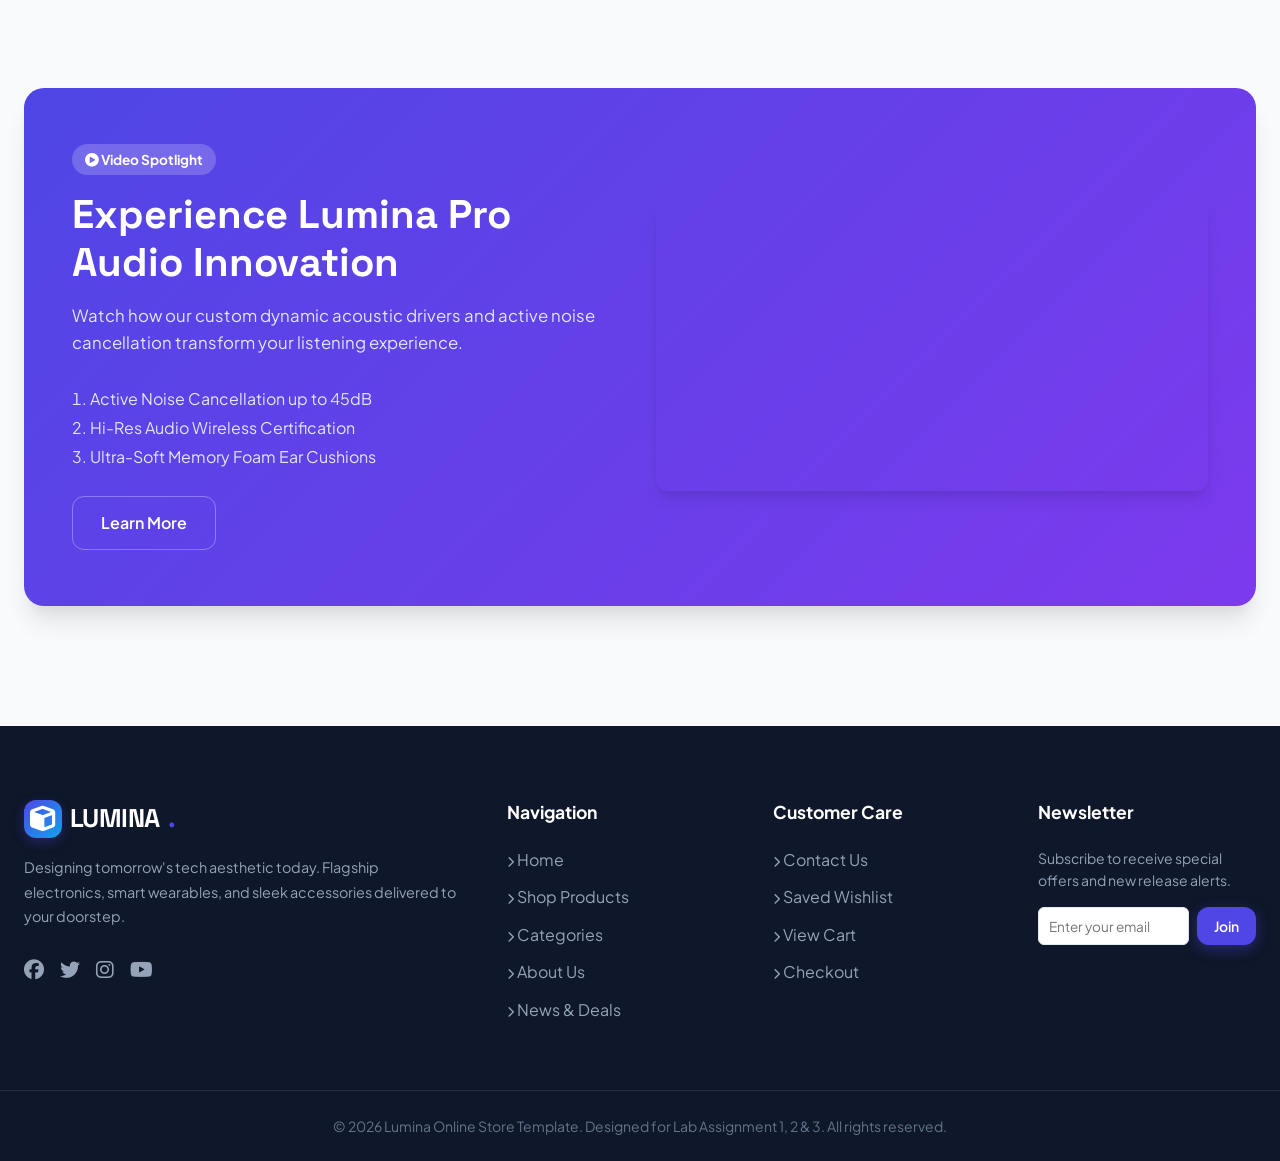
==== commit 8b759aa7: "feat: convert all product prices & shipping to PKR (Pakistani Rupees)" ====
--- a/index.html
+++ b/index.html
@@ -4,21 +4,20 @@
   <meta charset="UTF-8">
   <meta name="viewport" content="width=device-width, initial-scale=1.0">
   <title>Lumina Store | Premium Electronics & Tech Lifestyle</title>
-  <!-- Google Fonts -->
+  
   <link rel="preconnect" href="https://fonts.googleapis.com">
   <link rel="preconnect" href="https://fonts.gstatic.com" crossorigin>
   <link href="https://fonts.googleapis.com/css2?family=Plus+Jakarta+Sans:wght@300;400;500;600;700;800&family=Space+Grotesk:wght@500;700&display=swap" rel="stylesheet">
-  <!-- FontAwesome Icons -->
+  
   <link rel="stylesheet" href="https://cdnjs.cloudflare.com/ajax/libs/font-awesome/6.4.0/css/all.min.css">
-  <!-- Main Stylesheet -->
+  
   <link rel="stylesheet" href="css/style.css">
 </head>
 <body>
 
-  <!-- Top Announcement Bar (Lab 1 Text Formatting Concept) -->
   <div class="top-bar">
     <div class="container top-bar-content">
-      <p><!-- HTML Comment: Top Bar Promo Announcement -->
+      <p>
         <i class="fas fa-bolt"></i> <strong>LAB SPECIAL OFFER:</strong> Save 20% on all Pro Audio gear with code <code>LUMINA20</code>
       </p>
       <div class="top-bar-links">
@@ -28,16 +27,14 @@
     </div>
   </div>
 
-  <!-- Main Site Header & Navigation (Lab 3 Hyperlinks Concept) -->
   <header class="site-header">
     <div class="container header-inner">
-      <!-- Brand Logo -->
+      
       <a href="index.html" class="brand-logo">
         <div class="logo-icon"><i class="fas fa-cube"></i></div>
         LUMINA<span class="dot">.</span>
       </a>
 
-      <!-- Navigation Links (All 11 Pages Linked) -->
       <nav>
         <ul class="nav-menu">
           <li><a href="index.html" class="nav-link active">Home</a></li>
@@ -49,7 +46,6 @@
         </ul>
       </nav>
 
-      <!-- Action Buttons -->
       <div class="header-actions">
         <a href="wishlist.html" class="action-icon-btn" title="View Wishlist">
           <i class="far fa-heart"></i>
@@ -67,7 +63,7 @@
   </header>
 
   <main>
-    <!-- Hero Banner Section (Lab 1 & 2 Concepts) -->
+    
     <section class="hero-banner">
       <div class="container hero-grid">
         <div class="hero-content">
@@ -89,14 +85,13 @@
       </div>
     </section>
 
-    <!-- Key Features Bar (Lab 2 Concept: Icons & Structured Feature Highlights) -->
     <section class="features-bar">
       <div class="container features-grid">
         <div class="feature-card">
           <div class="feature-icon"><i class="fas fa-shipping-fast"></i></div>
           <div class="feature-info">
-            <h4>Free Global Shipping</h4>
-            <p>On orders over $150</p>
+            <h4>Free Nationwide Shipping</h4>
+            <p>On orders over Rs. 5,000</p>
           </div>
         </div>
         <div class="feature-card">
@@ -123,7 +118,6 @@
       </div>
     </section>
 
-    <!-- Top Categories Overview (Lab 3 Hyperlinks to Category Page) -->
     <section class="section">
       <div class="container">
         <div class="section-header">
@@ -156,7 +150,6 @@
       </div>
     </section>
 
-    <!-- Featured Products Showcase (Lab 1 & 2 Product Grid) -->
     <section class="section" style="background-color: #F1F5F9;">
       <div class="container">
         <div class="section-header">
@@ -165,7 +158,7 @@
           <p class="section-subtitle">Hand-selected bestsellers loved by tech enthusiasts worldwide.</p>
         </div>
         <div class="products-grid" id="featured-products-grid">
-          <!-- Dynamically populated via app.js -->
+          
         </div>
         <div style="text-align: center; margin-top: 3rem;">
           <a href="shop.html" class="btn btn-outline">
@@ -175,7 +168,6 @@
       </div>
     </section>
 
-    <!-- Product Showcase Video Section (Lab 2 Concept: Embedded Video & Iframe) -->
     <section class="section">
       <div class="container">
         <div class="promo-banner" style="display: grid; grid-template-columns: 1fr 1fr; align-items: center;">
@@ -191,7 +183,7 @@
             <a href="product-detail.html?id=lumina-headphones" class="btn btn-secondary">Learn More</a>
           </div>
           <div style="width: 100%; border-radius: var(--radius-md); overflow: hidden; box-shadow: var(--shadow-lg);">
-            <!-- Lab 2 Iframe Video Embed -->
+            
             <iframe width="100%" height="280" src="https://www.youtube.com/embed/joriayTNmwQ" title="Lumina Product Video" frameborder="0" allow="accelerometer; autoplay; clipboard-write; encrypted-media; gyroscope; picture-in-picture" allowfullscreen></iframe>
           </div>
         </div>
@@ -200,7 +192,6 @@
 
   </main>
 
-  <!-- Site Footer (Lab 1 & 2 Footer Links & Lists) -->
   <footer class="site-footer">
     <div class="container footer-top">
       <div class="footer-grid">
@@ -259,7 +250,6 @@
     </div>
   </footer>
 
-  <!-- App Script -->
   <script src="js/app.js"></script>
 </body>
 </html>
--- a/css/style.css
+++ b/css/style.css
@@ -1,39 +1,32 @@
-/* ==========================================================================
-   LUMINA ONLINE STORE - MAIN STYLESHEET
-   Lab Assignment 1, 2 & 3 - Complete Responsive Design System
-   ========================================================================== */
-
-/* --- Google Fonts Import --- */
+
+
 @import url('https://fonts.googleapis.com/css2?family=Plus+Jakarta+Sans:wght@300;400;500;600;700;800&family=Space+Grotesk:wght@500;700&display=swap');
 
-/* --- CSS Variables & Theme Tokens --- */
 :root {
   --font-primary: 'Plus Jakarta Sans', -apple-system, BlinkMacSystemFont, 'Segoe UI', Roboto, sans-serif;
   --font-heading: 'Space Grotesk', sans-serif;
 
-  /* Color Palette */
-  --primary: #4F46E5;          /* Electric Indigo */
+  --primary: #4F46E5;          
   --primary-hover: #4338CA;
   --primary-light: #EEF2FF;
-  --secondary: #0EA5E9;        /* Sky Blue */
-  --accent: #F43F5E;           /* Vivid Rose / Sale Accent */
+  --secondary: #0EA5E9;        
+  --accent: #F43F5E;           
   --accent-hover: #E11D48;
   
-  --dark-bg: #0F172A;          /* Slate 900 */
-  --surface-dark: #1E293B;     /* Slate 800 */
+  --dark-bg: #0F172A;          
+  --surface-dark: #1E293B;     
   
-  --bg-body: #F8FAFC;          /* Slate 50 */
-  --surface: #FFFFFF;          /* Pure White */
-  --surface-secondary: #F1F5F9;/* Slate 100 */
+  --bg-body: #F8FAFC;          
+  --surface: #FFFFFF;          
+  --surface-secondary: #F1F5F9;
   
-  --text-main: #0F172A;        /* Slate 900 */
-  --text-muted: #64748B;       /* Slate 500 */
-  --text-light: #94A3B8;       /* Slate 400 */
+  --text-main: #0F172A;        
+  --text-muted: #64748B;       
+  --text-light: #94A3B8;       
   
-  --border-color: #E2E8F0;     /* Slate 200 */
+  --border-color: #E2E8F0;     
   --border-focus: #818CF8;
-  
-  /* Shadows & Glassmorphism */
+
   --shadow-sm: 0 1px 2px 0 rgba(0, 0, 0, 0.05);
   --shadow-md: 0 4px 6px -1px rgba(0, 0, 0, 0.1), 0 2px 4px -1px rgba(0, 0, 0, 0.06);
   --shadow-lg: 0 10px 15px -3px rgba(0, 0, 0, 0.1), 0 4px 6px -2px rgba(0, 0, 0, 0.05);
@@ -48,7 +41,6 @@
   --max-width: 1280px;
 }
 
-/* --- Global Reset & Base Styles --- */
 *, *::before, *::after {
   box-sizing: border-box;
   margin: 0;
@@ -92,7 +84,6 @@
   font-size: inherit;
 }
 
-/* --- Container Utility --- */
 .container {
   width: 100%;
   max-width: var(--max-width);
@@ -100,7 +91,6 @@
   padding: 0 1.5rem;
 }
 
-/* --- Top Announcement Bar --- */
 .top-bar {
   background: linear-gradient(90deg, #1E1B4B 0%, #312E81 50%, #1E1B4B 100%);
   color: #E0E7FF;
@@ -129,7 +119,6 @@
   color: #FFFFFF;
 }
 
-/* --- Main Header & Navigation --- */
 .site-header {
   background-color: var(--surface);
   border-bottom: 1px solid var(--border-color);
@@ -146,7 +135,6 @@
   height: 76px;
 }
 
-/* Brand Logo */
 .brand-logo {
   display: flex;
   align-items: center;
@@ -175,7 +163,6 @@
   color: var(--primary);
 }
 
-/* Main Navigation Menu */
 .nav-menu {
   display: flex;
   align-items: center;
@@ -206,7 +193,6 @@
   border-radius: var(--radius-full);
 }
 
-/* Header User Actions */
 .header-actions {
   display: flex;
   align-items: center;
@@ -259,7 +245,6 @@
   color: var(--text-main);
 }
 
-/* --- Hero Section --- */
 .hero-banner {
   background: linear-gradient(135deg, #0F172A 0%, #1E1B4B 50%, #312E81 100%);
   color: white;
@@ -332,7 +317,6 @@
   transform: perspective(1000px) rotateY(0deg) scale(1.02);
 }
 
-/* --- Buttons --- */
 .btn {
   display: inline-flex;
   align-items: center;
@@ -394,7 +378,6 @@
   width: 100%;
 }
 
-/* --- Section Formatting --- */
 .section {
   padding: 4.5rem 0;
 }
@@ -431,7 +414,6 @@
   margin-top: 0.5rem;
 }
 
-/* --- Features Grid (Lab 1 & 2 Concepts) --- */
 .features-bar {
   background-color: var(--surface);
   border-y: 1px solid var(--border-color);
@@ -475,7 +457,6 @@
   color: var(--text-muted);
 }
 
-/* --- Product Cards Grid --- */
 .products-grid {
   display: grid;
   grid-template-columns: repeat(auto-fill, minmax(260px, 1fr));
@@ -596,7 +577,7 @@
   gap: 0.35rem;
   margin-bottom: 0.75rem;
   font-size: 0.85rem;
-  color: #F59E0B; /* Amber Star */
+  color: #F59E0B; 
 }
 
 .rating-count {
@@ -628,7 +609,6 @@
   font-weight: 400;
 }
 
-/* --- Category Cards Grid --- */
 .categories-grid {
   display: grid;
   grid-template-columns: repeat(auto-fit, minmax(220px, 1fr));
@@ -685,7 +665,6 @@
   color: var(--text-muted);
 }
 
-/* --- Offer Banner Section --- */
 .promo-banner {
   background: linear-gradient(135deg, #4F46E5 0%, #7C3AED 100%);
   color: white;
@@ -730,7 +709,6 @@
   margin-bottom: 1.75rem;
 }
 
-/* --- Page Header / Breadcrumb --- */
 .page-header {
   background-color: var(--surface-dark);
   color: white;
@@ -762,7 +740,6 @@
   color: white;
 }
 
-/* --- Filter & Sidebar Controls (Shop Page) --- */
 .shop-layout {
   display: grid;
   grid-template-columns: 260px 1fr;
@@ -862,7 +839,6 @@
   outline: none;
 }
 
-/* --- Single Product Details Layout --- */
 .product-detail-layout {
   display: grid;
   grid-template-columns: 1fr 1fr;
@@ -985,7 +961,6 @@
   font-weight: 700;
 }
 
-/* Tabs section for specs (Lab 2 Definition lists <dl>) */
 .product-tabs-container {
   margin-top: 3rem;
   background-color: var(--surface);
@@ -1034,7 +1009,6 @@
   display: block;
 }
 
-/* Definition List styling (Lab 2) */
 .specs-dl {
   display: grid;
   grid-template-columns: 200px 1fr;
@@ -1055,7 +1029,6 @@
   color: var(--text-muted);
 }
 
-/* --- Cart & Wishlist Table Styles (Lab 1 & 2 Table Concepts) --- */
 .cart-layout {
   display: grid;
   grid-template-columns: 1fr 340px;
@@ -1114,7 +1087,6 @@
   font-size: 1.1rem;
 }
 
-/* Summary Card */
 .summary-card {
   background-color: var(--surface);
   border: 1px solid var(--border-color);
@@ -1149,7 +1121,6 @@
   margin-top: 1rem;
 }
 
-/* --- Forms & Checkout (Lab 1 & 2) --- */
 .checkout-layout {
   display: grid;
   grid-template-columns: 1fr 380px;
@@ -1190,7 +1161,6 @@
   gap: 1rem;
 }
 
-/* --- About Us & News Cards --- */
 .about-grid {
   display: grid;
   grid-template-columns: 1fr 1fr;
@@ -1240,7 +1210,6 @@
   margin-bottom: 0.75rem;
 }
 
-/* --- Toast Notification System --- */
 .toast-container {
   position: fixed;
   bottom: 2rem;
@@ -1280,7 +1249,6 @@
   }
 }
 
-/* --- Footer (Lab 1 & 2 Footer links, lists) --- */
 .site-footer {
   background-color: var(--dark-bg);
   color: #94A3B8;
@@ -1330,7 +1298,6 @@
   color: #64748B;
 }
 
-/* --- Responsive Breakpoints --- */
 @media (max-width: 992px) {
   .hero-grid, .shop-layout, .product-detail-layout, .cart-layout, .checkout-layout, .about-grid {
     grid-template-columns: 1fr;
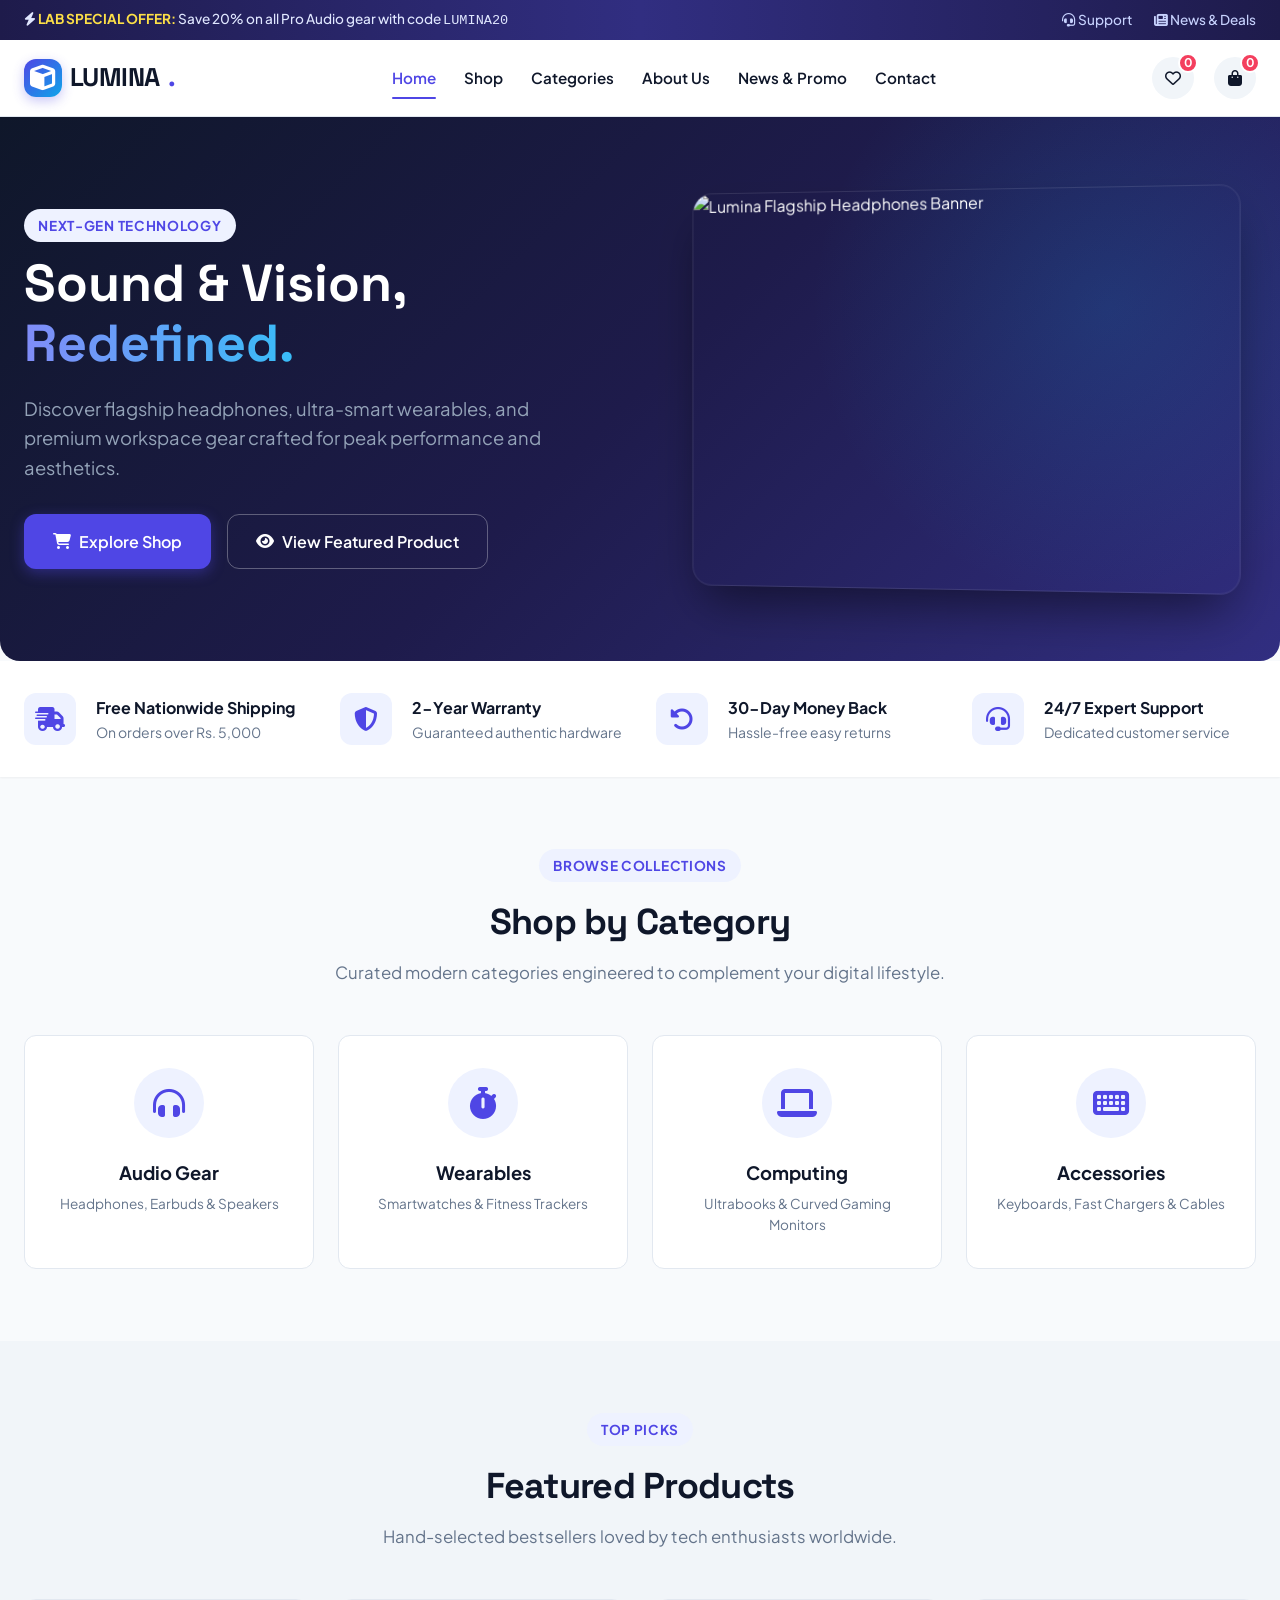
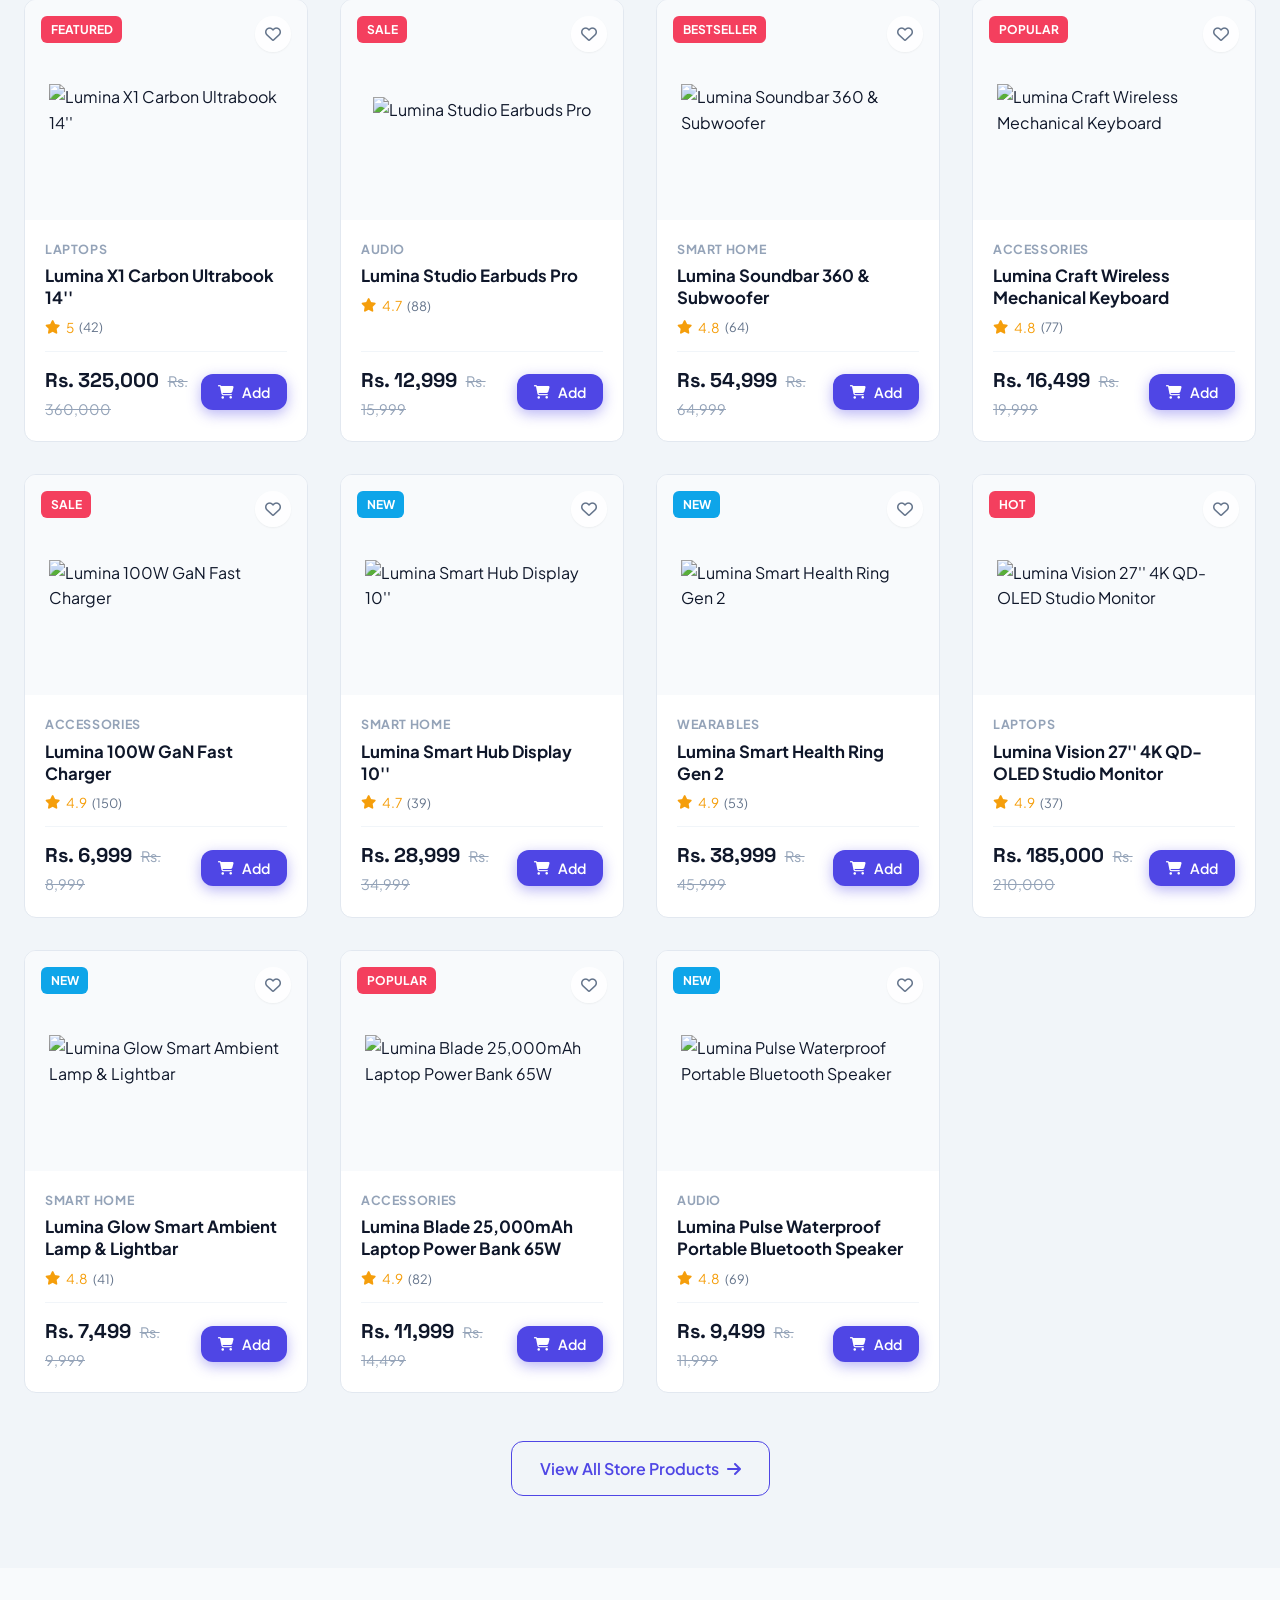
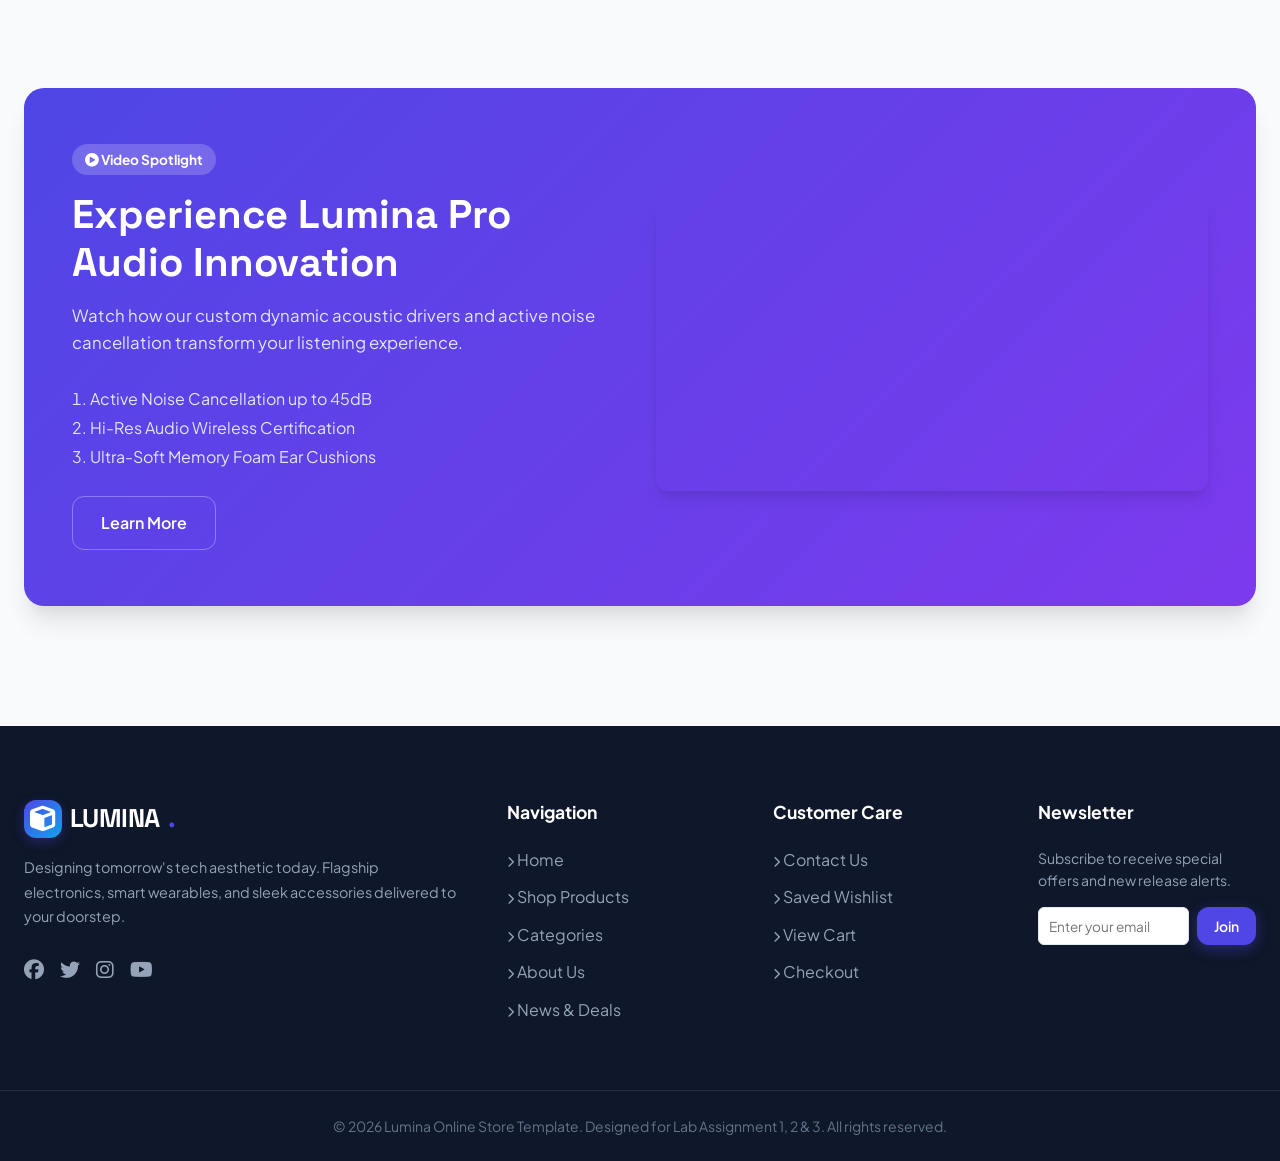
==== commit d9685680: "Remove headphones and smartwatch products and update references" ====
--- a/index.html
+++ b/index.html
@@ -74,7 +74,7 @@
             <a href="shop.html" class="btn btn-primary">
               <i class="fas fa-shopping-cart"></i> Explore Shop
             </a>
-            <a href="product-detail.html?id=lumina-headphones" class="btn btn-secondary">
+            <a href="product-detail.html?id=lumina-book" class="btn btn-secondary">
               <i class="fas fa-eye"></i> View Featured Product
             </a>
           </div>
@@ -180,7 +180,7 @@
               <li>Hi-Res Audio Wireless Certification</li>
               <li>Ultra-Soft Memory Foam Ear Cushions</li>
             </ol>
-            <a href="product-detail.html?id=lumina-headphones" class="btn btn-secondary">Learn More</a>
+            <a href="product-detail.html?id=lumina-bud" class="btn btn-secondary">Learn More</a>
           </div>
           <div style="width: 100%; border-radius: var(--radius-md); overflow: hidden; box-shadow: var(--shadow-lg);">
             
